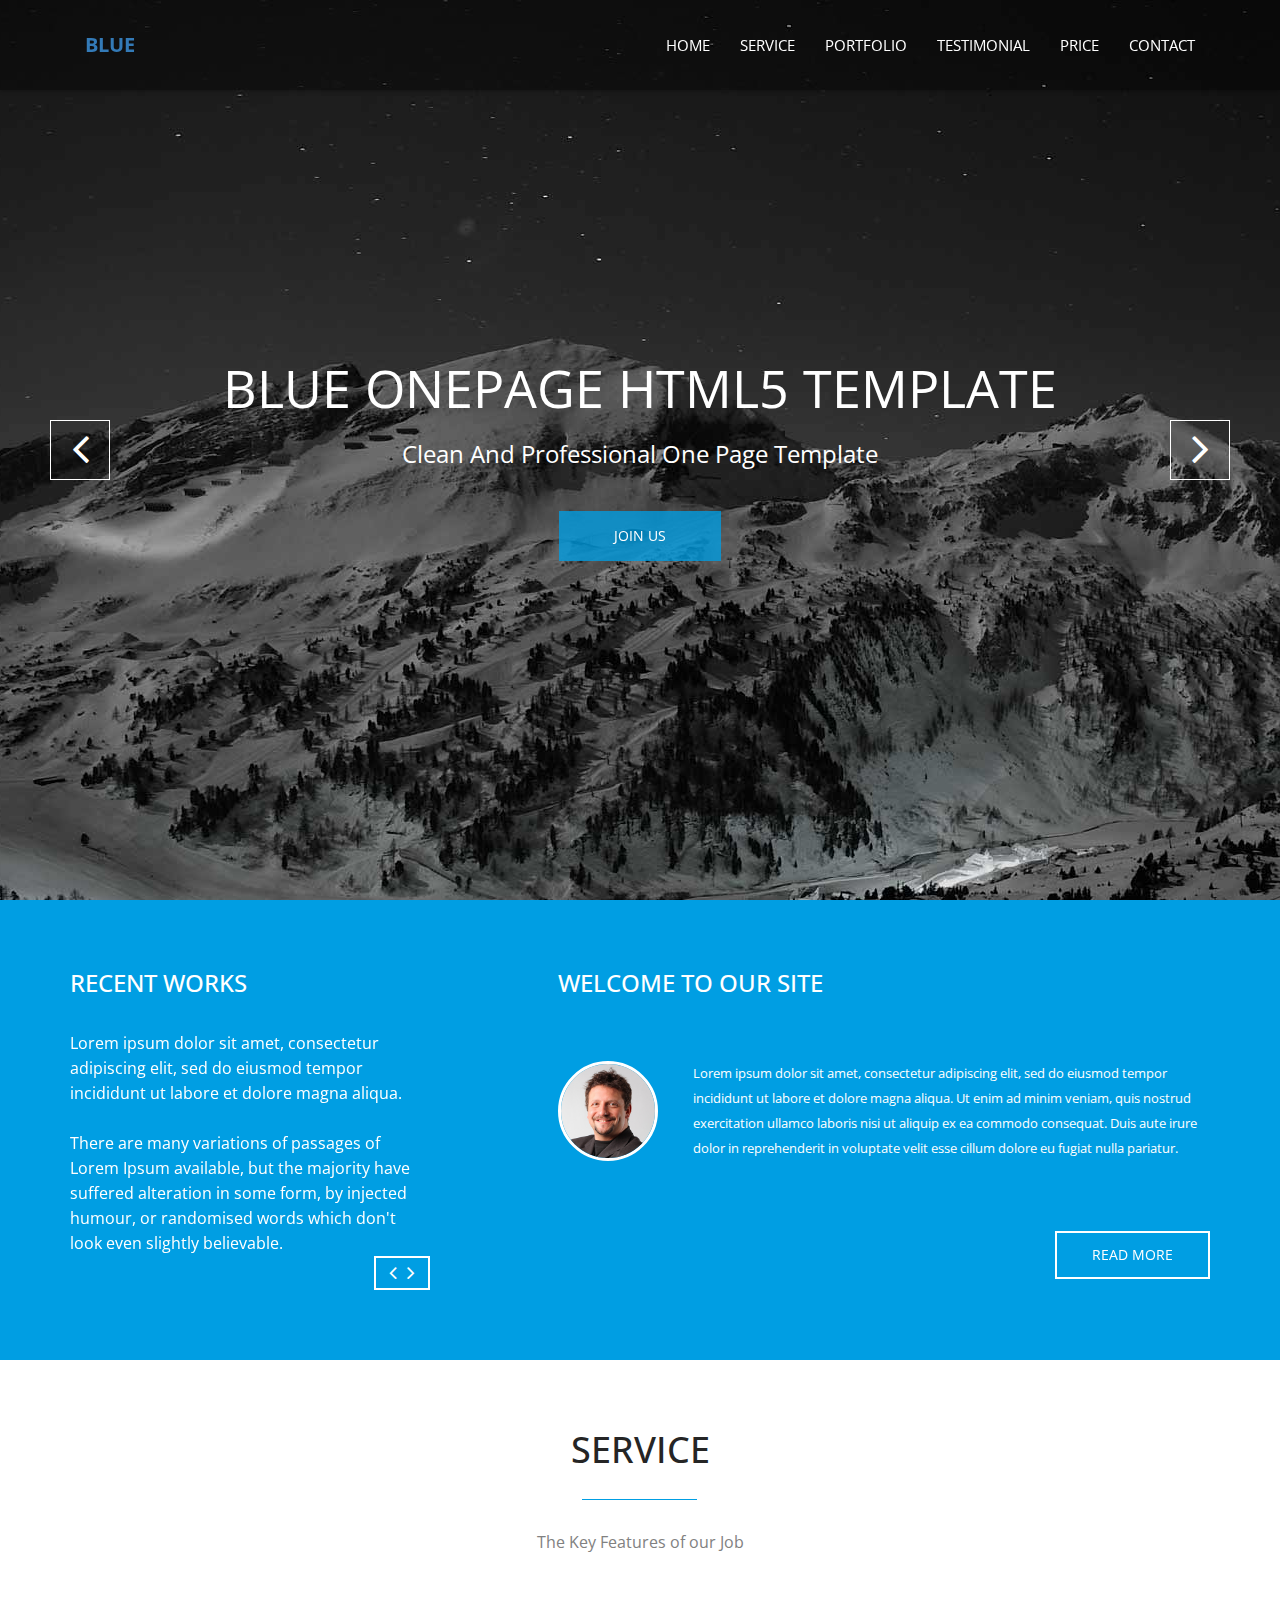
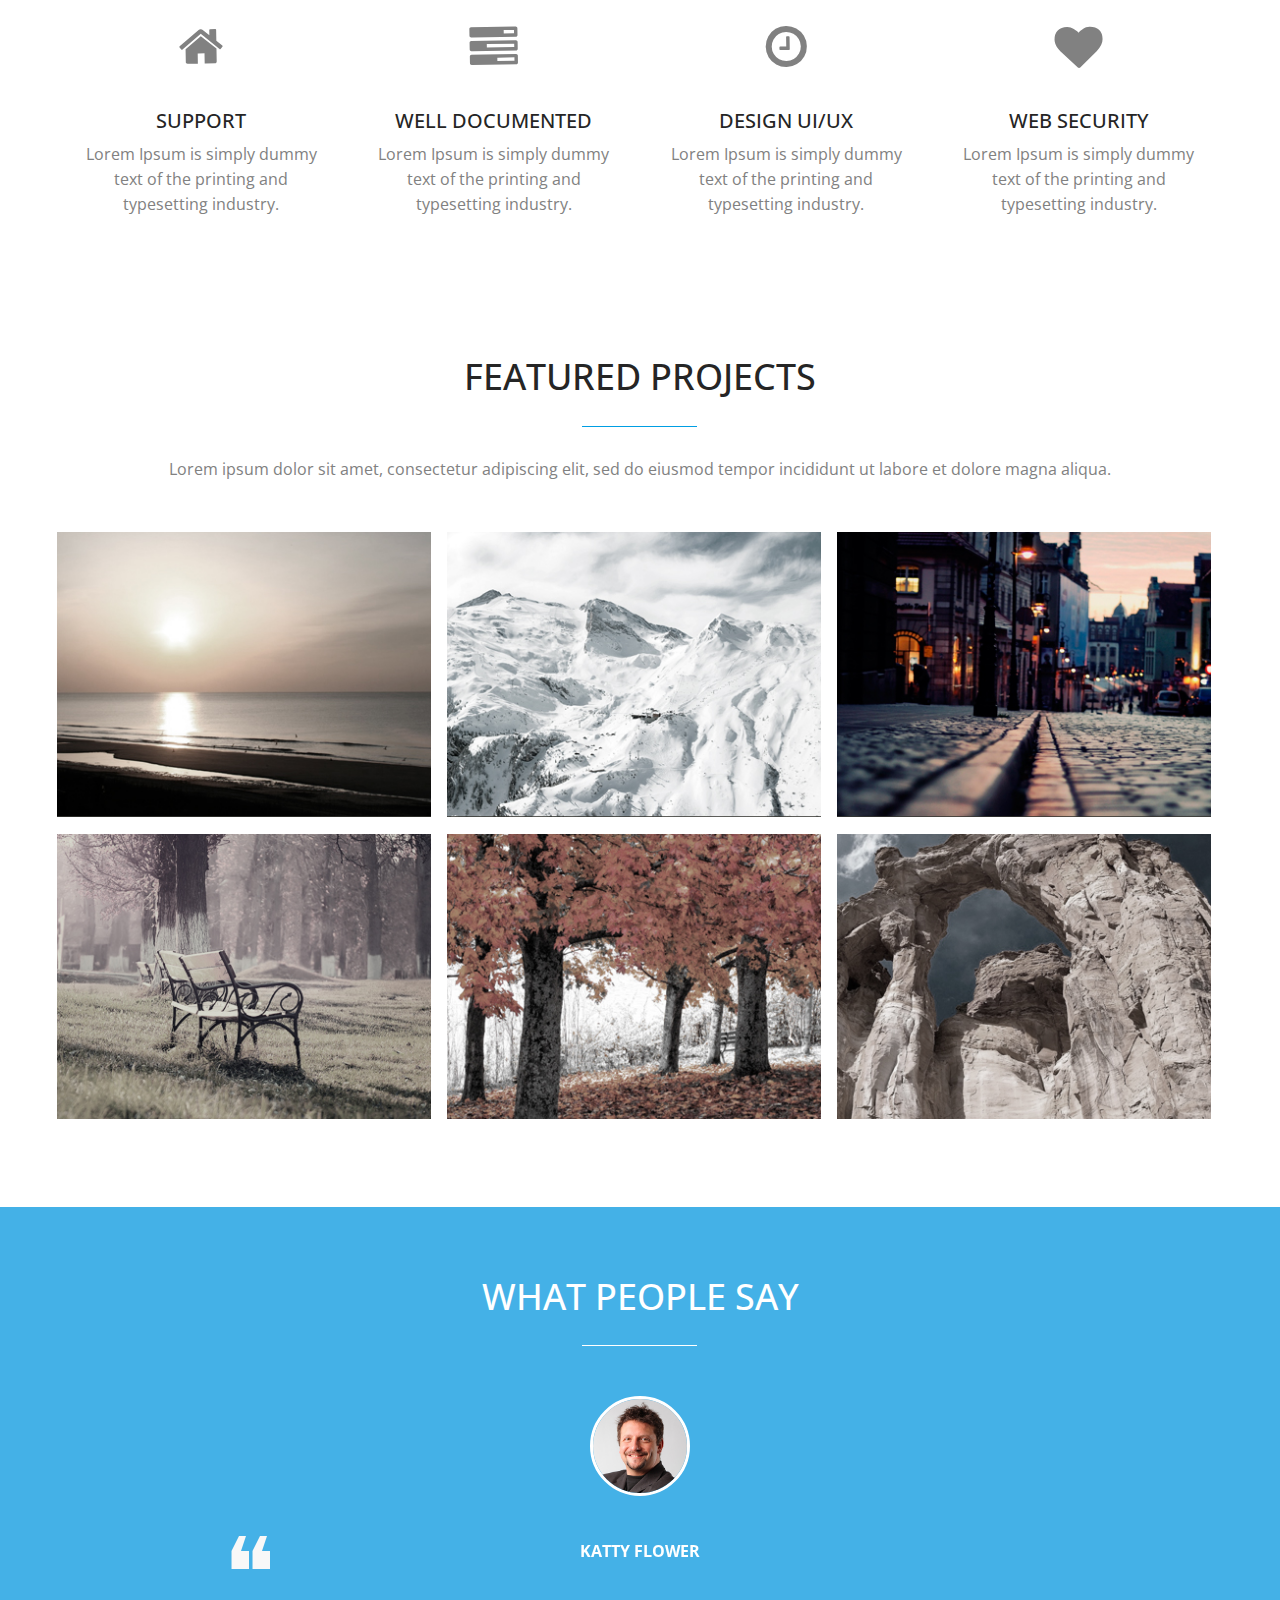
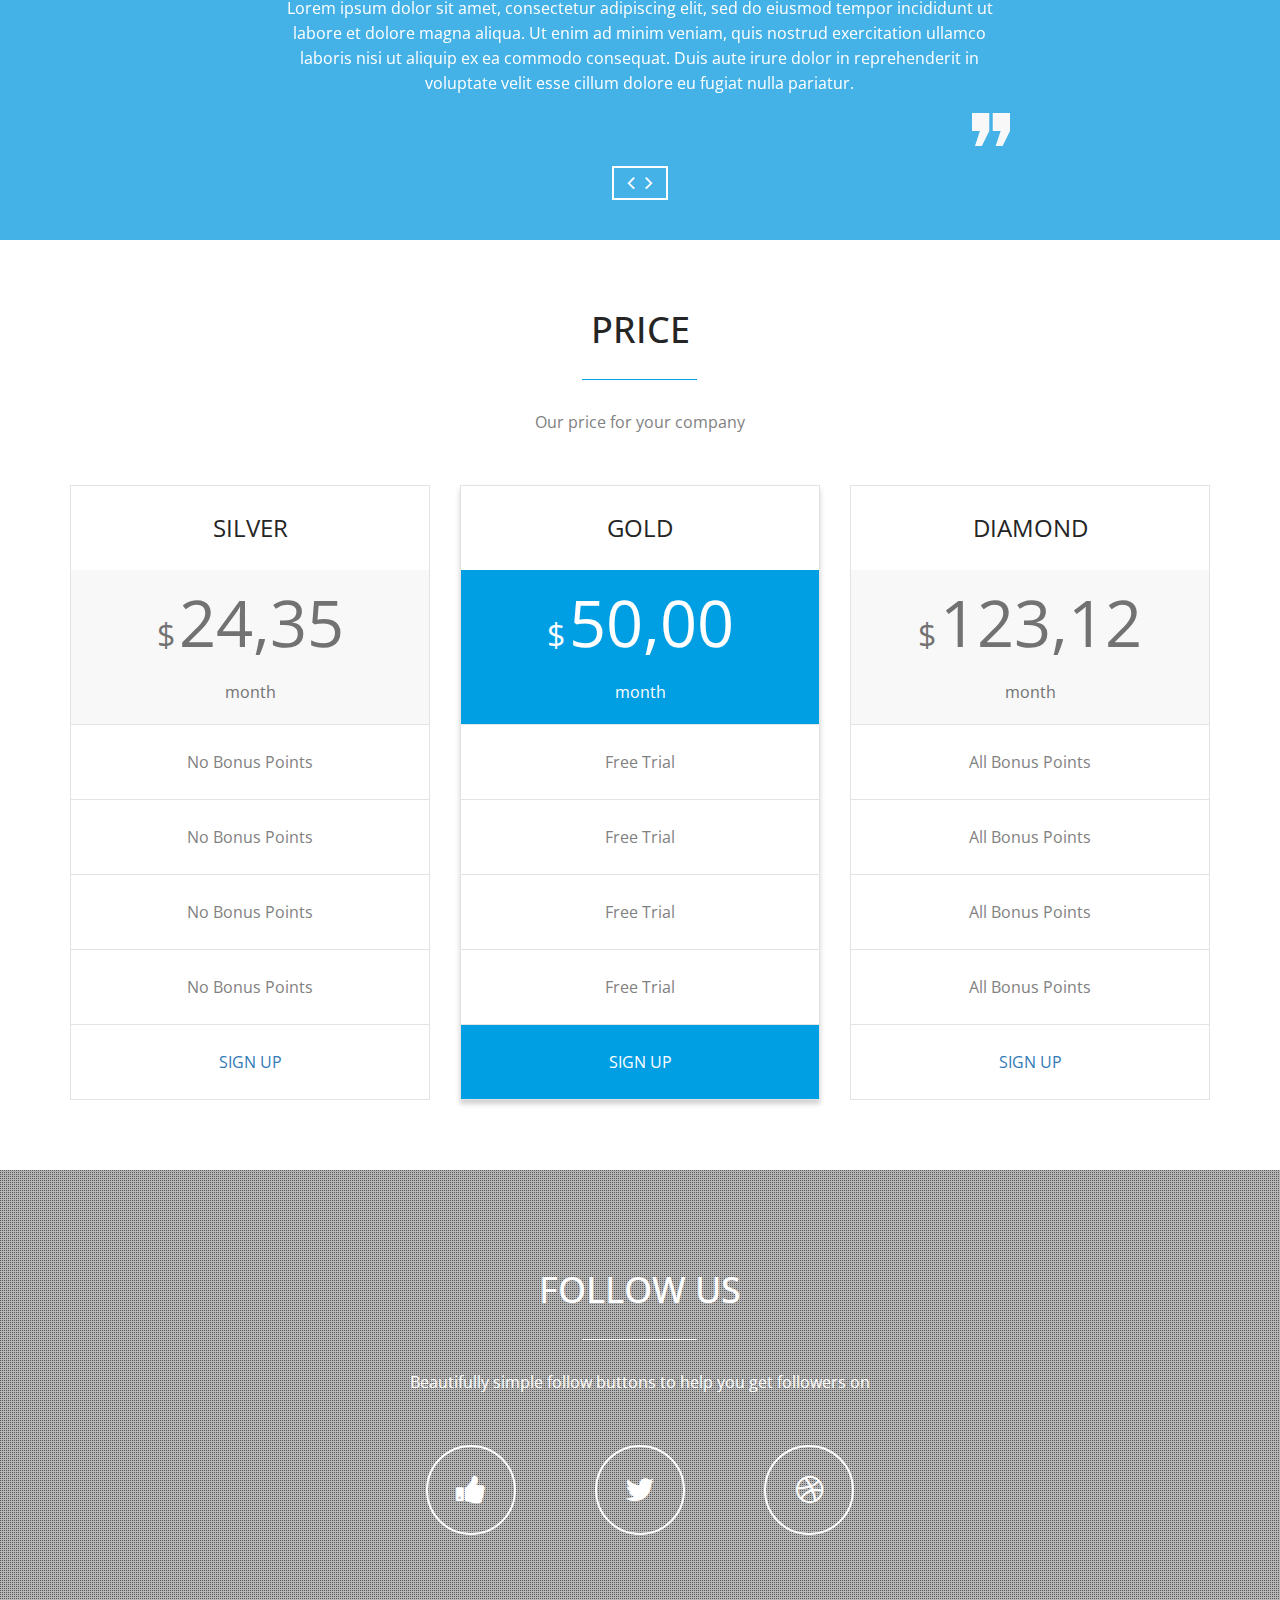
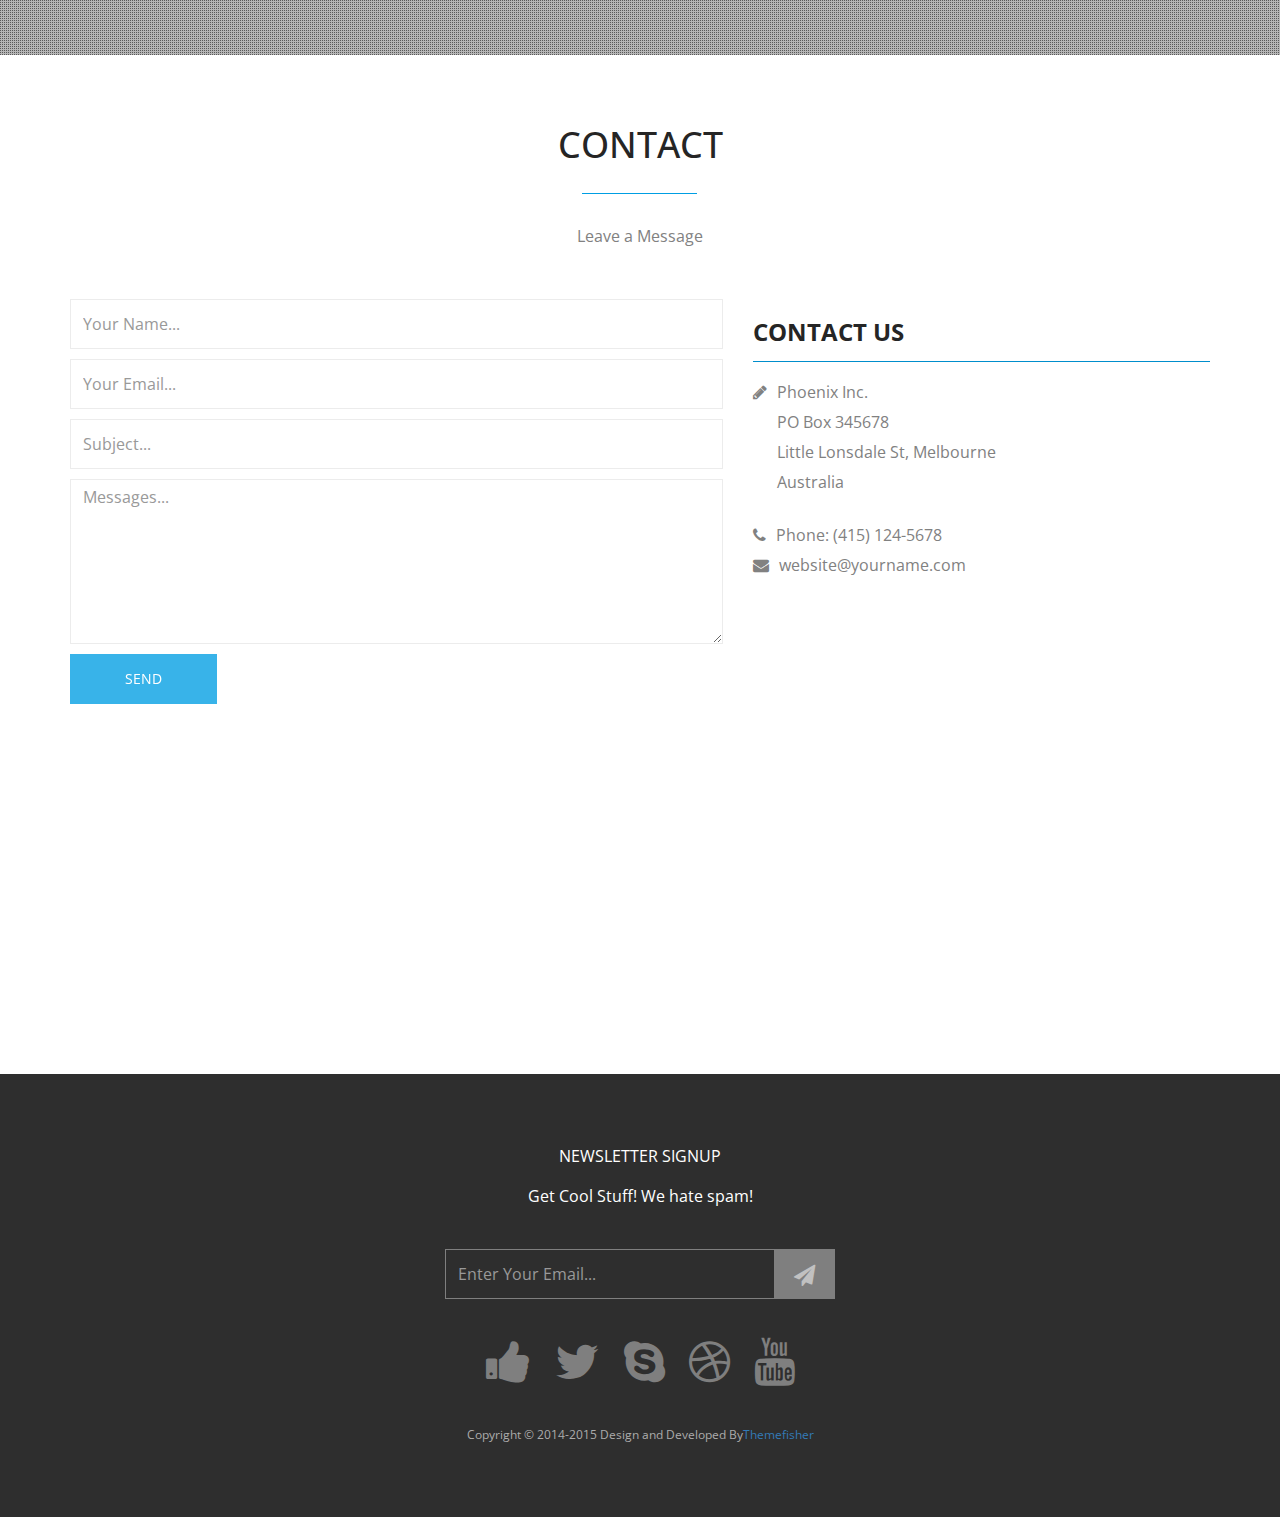
==== dl/index.html @ 160a6240 "add" ====
<!DOCTYPE html>
<!--[if lt IE 7]>      <html lang="en" class="no-js lt-ie9 lt-ie8 lt-ie7"> <![endif]-->
<!--[if IE 7]>         <html lang="en" class="no-js lt-ie9 lt-ie8"> <![endif]-->
<!--[if IE 8]>         <html lang="en" class="no-js lt-ie9"> <![endif]-->
<!--[if gt IE 8]><!--> <html lang="en" class="no-js"> <!--<![endif]-->
    <head>
    	<!-- meta character set -->
        <meta charset="utf-8">
		<!-- Always force latest IE rendering engine or request Chrome Frame -->
        <meta http-equiv="X-UA-Compatible" content="IE=edge,chrome=1">
        <title>Blue One Page HTML Template</title>		
		<!-- Meta Description -->
        <meta name="description" content="Blue One Page Creative HTML5 Template">
        <meta name="keywords" content="one page, single page, onepage, responsive, parallax, creative, business, html5, css3, css3 animation">
        <meta name="author" content="Muhammad Morshed">
		
		<!-- Mobile Specific Meta -->
        <meta name="viewport" content="width=device-width, initial-scale=1">
		
		<!-- CSS
		================================================== -->
		
		<link href='http://fonts.googleapis.com/css?family=Open+Sans:400,300,700' rel='stylesheet' type='text/css'>
		
		<!-- Fontawesome Icon font -->
        <link rel="stylesheet" href="css/font-awesome.min.css">
		<!-- bootstrap.min -->
        <link rel="stylesheet" href="css/jquery.fancybox.css">
		<!-- bootstrap.min -->
        <link rel="stylesheet" href="css/bootstrap.min.css">
		<!-- bootstrap.min -->
        <link rel="stylesheet" href="css/owl.carousel.css">
		<!-- bootstrap.min -->
        <link rel="stylesheet" href="css/slit-slider.css">
		<!-- bootstrap.min -->
        <link rel="stylesheet" href="css/animate.css">
		<!-- Main Stylesheet -->
        <link rel="stylesheet" href="css/main.css">

		<!-- Modernizer Script for old Browsers -->
        <script src="js/modernizr-2.6.2.min.js"></script>

    </head>
	
    <body id="body">

		<!-- preloader -->
		<div id="preloader">
            <div class="loder-box">
            	<div class="battery"></div>
            </div>
		</div>
		<!-- end preloader -->

        <!--
        Fixed Navigation
        ==================================== -->
        <header id="navigation" class="navbar-inverse navbar-fixed-top animated-header">
            <div class="container">
                <div class="navbar-header">
                    <!-- responsive nav button -->
					<button type="button" class="navbar-toggle" data-toggle="collapse" data-target=".navbar-collapse">
						<span class="sr-only">Toggle navigation</span>
						<span class="icon-bar"></span>
						<span class="icon-bar"></span>
						<span class="icon-bar"></span>
                    </button>
					<!-- /responsive nav button -->
					
					<!-- logo -->
					<h1 class="navbar-brand">
						<a href="#body">Blue</a>
					</h1>
					<!-- /logo -->
                </div>

				<!-- main nav -->
                <nav class="collapse navbar-collapse navbar-right" role="navigation">
                    <ul id="nav" class="nav navbar-nav">
                        <li><a href="#body">Home</a></li>
                        <li><a href="#service">Service</a></li>
                        <li><a href="#portfolio">portfolio</a></li>
                        <li><a href="#testimonials">Testimonial</a></li>
                        <li><a href="#price">price</a></li>
                        <li><a href="#contact">Contact</a></li>
                    </ul>
                </nav>
				<!-- /main nav -->
				
            </div>
        </header>
        <!--
        End Fixed Navigation
        ==================================== -->
		
		<main class="site-content" role="main">
		
        <!--
        Home Slider
        ==================================== -->
		
		<section id="home-slider">
            <div id="slider" class="sl-slider-wrapper">

				<div class="sl-slider">
				
					<div class="sl-slide" data-orientation="horizontal" data-slice1-rotation="-25" data-slice2-rotation="-25" data-slice1-scale="2" data-slice2-scale="2">

						<div class="bg-img bg-img-1"></div>

						<div class="slide-caption">
                            <div class="caption-content">
                                <h2 class="animated fadeInDown">BLUE Onepage HTML5 Template</h2>
                                <span class="animated fadeInDown">Clean and Professional one page Template</span>
                                <a href="#" class="btn btn-blue btn-effect">Join US</a>
                            </div>
                        </div>
						
					</div>
					
					<div class="sl-slide" data-orientation="vertical" data-slice1-rotation="10" data-slice2-rotation="-15" data-slice1-scale="1.5" data-slice2-scale="1.5">
					
						<div class="bg-img bg-img-2"></div>
						<div class="slide-caption">
                            <div class="caption-content">
                                <h2>BLUE Onepage HTML5 Template</h2>
                                <span>Clean and Professional one page Template</span>
                                <a href="#" class="btn btn-blue btn-effect">Join US</a>
                            </div>
                        </div>
						
					</div>
					
					<div class="sl-slide" data-orientation="horizontal" data-slice1-rotation="3" data-slice2-rotation="3" data-slice1-scale="2" data-slice2-scale="1">
						
						<div class="bg-img bg-img-3"></div>
						<div class="slide-caption">
                            <div class="caption-content">
                                <h2>BLUE Onepage HTML5 Template</h2>
                                <span>Clean and Professional one page Template</span>
                                <a href="#" class="btn btn-blue btn-effect">Join US</a>
                            </div>
                        </div>

					</div>

				</div><!-- /sl-slider -->

                <!-- 
                <nav id="nav-arrows" class="nav-arrows">
                    <span class="nav-arrow-prev">Previous</span>
                    <span class="nav-arrow-next">Next</span>
                </nav>
                -->
                
                <nav id="nav-arrows" class="nav-arrows hidden-xs hidden-sm visible-md visible-lg">
                    <a href="javascript:;" class="sl-prev">
                        <i class="fa fa-angle-left fa-3x"></i>
                    </a>
                    <a href="javascript:;" class="sl-next">
                        <i class="fa fa-angle-right fa-3x"></i>
                    </a>
                </nav>
                

				<nav id="nav-dots" class="nav-dots visible-xs visible-sm hidden-md hidden-lg">
					<span class="nav-dot-current"></span>
					<span></span>
					<span></span>
				</nav>

			</div><!-- /slider-wrapper -->
		</section>
		
        <!--
        End Home SliderEnd
        ==================================== -->
			
			<!-- about section -->
			<section id="about" >
				<div class="container">
					<div class="row">
						<div class="col-md-4 wow animated fadeInLeft">
							<div class="recent-works">
								<h3>Recent Works</h3>
								<div id="works">
									<div class="work-item">
										<p>Lorem ipsum dolor sit amet, consectetur adipiscing elit, sed do eiusmod tempor incididunt ut labore et dolore magna aliqua. <br> <br> There are many variations of passages of Lorem Ipsum available, but the majority have suffered alteration in some form, by injected humour, or randomised words which don't look even slightly believable.</p>
									</div>
									<div class="work-item">
										<p>Lorem ipsum dolor sit amet, consectetur adipiscing elit, sed do eiusmod tempor incididunt ut labore et dolore magna aliqua. <br><br> There are many variations of passages of Lorem Ipsum available, but the majority have suffered alteration in some form, by injected humour, or randomised words which don't look even slightly believable.</p>
									</div>
									<div class="work-item">
										<p>Lorem ipsum dolor sit amet, consectetur adipiscing elit, sed do eiusmod tempor incididunt ut labore et dolore magna aliqua. <br><br> There are many variations of passages of Lorem Ipsum available, but the majority have suffered alteration in some form, by injected humour, or randomised words which don't look even slightly believable.</p>
									</div>
								</div>
							</div>
						</div>
						<div class="col-md-7 col-md-offset-1 wow animated fadeInRight">
							<div class="welcome-block">
								<h3>Welcome To Our Site</h3>								
						     	 <div class="message-body">
									<img src="img/member-1.jpg" class="pull-left" alt="member">
						       		<p>Lorem ipsum dolor sit amet, consectetur adipiscing elit, sed do eiusmod tempor incididunt ut labore et dolore magna aliqua. Ut enim ad minim veniam, quis nostrud exercitation ullamco laboris nisi ut aliquip ex ea commodo consequat. Duis aute irure dolor in reprehenderit in voluptate velit esse cillum dolore eu fugiat nulla pariatur. </p>
						     	 </div>
						       	<a href="#" class="btn btn-border btn-effect pull-right">Read More</a>
						    </div>
						</div>
					</div>
				</div>
			</section>
			<!-- end about section -->
			
			
			<!-- Service section -->
			<section id="service">
				<div class="container">
					<div class="row">
					
						<div class="sec-title text-center">
							<h2 class="wow animated bounceInLeft">Service</h2>
							<p class="wow animated bounceInRight">The Key Features of our Job</p>
						</div>
						
						<div class="col-md-3 col-sm-6 col-xs-12 text-center wow animated zoomIn">
							<div class="service-item">
								<div class="service-icon">
									<i class="fa fa-home fa-3x"></i>
								</div>
								<h3>Support</h3>
								<p>Lorem Ipsum is simply dummy text of the printing and typesetting industry. </p>
							</div>
						</div>
					
						<div class="col-md-3 col-sm-6 col-xs-12 text-center wow animated zoomIn" data-wow-delay="0.3s">
							<div class="service-item">
								<div class="service-icon">
									<i class="fa fa-tasks fa-3x"></i>
								</div>
								<h3>Well Documented</h3>
								<p>Lorem Ipsum is simply dummy text of the printing and typesetting industry. </p>
							</div>
						</div>
					
						<div class="col-md-3 col-sm-6 col-xs-12 text-center wow animated zoomIn" data-wow-delay="0.6s">
							<div class="service-item">
								<div class="service-icon">
									<i class="fa fa-clock-o fa-3x"></i>
								</div>
								<h3>Design UI/UX</h3>
								<p>Lorem Ipsum is simply dummy text of the printing and typesetting industry. </p>
							</div>
						</div>
					
						<div class="col-md-3 col-sm-6 col-xs-12 text-center wow animated zoomIn" data-wow-delay="0.9s">
							<div class="service-item">
								<div class="service-icon">
									<i class="fa fa-heart fa-3x"></i>
								</div>
								
								<h3>Web Security</h3>
								<p>Lorem Ipsum is simply dummy text of the printing and typesetting industry. </p>							
							</div>
						</div>
						
					</div>
				</div>
			</section>
			<!-- end Service section -->
			
			<!-- portfolio section -->
			<section id="portfolio">
				<div class="container">
					<div class="row">
					
						<div class="sec-title text-center wow animated fadeInDown">
							<h2>FEATURED PROJECTS</h2>
							<p>Lorem ipsum dolor sit amet, consectetur adipiscing elit, sed do eiusmod tempor incididunt ut labore et dolore magna aliqua.</p>
						</div>
						

						<ul class="project-wrapper wow animated fadeInUp">
							<li class="portfolio-item">
								<img src="img/portfolio/item.jpg" class="img-responsive" alt="Lorem ipsum dolor sit amet, consectetur adipiscing elit, sed do eiusmod tempor incididunt ut labore et dolore magna aliqua. Ut enim ad minim veniam, quis nostrud exercitation ullamco laboris nisi ut aliquip ex ea commodo consequat">
								<figcaption class="mask">
									<h3>Wall street</h3>
									<p>Lorem Ipsum is simply dummy text of the printing and typesetting ndustry. </p>
								</figcaption>
								<ul class="external">
									<li><a class="fancybox" title="Araund The world" data-fancybox-group="works" href="img/portfolio/item.jpg"><i class="fa fa-search"></i></a></li>
									<li><a href=""><i class="fa fa-link"></i></a></li>
								</ul>
							</li>
							
							<li class="portfolio-item">
								<img src="img/portfolio/item2.jpg" class="img-responsive" alt="Lorem Ipsum is simply dummy text of the printing and typesetting ndustry. ">
								<figcaption class="mask">
									<h3>Wall street</h3>
									<p>Lorem Ipsum is simply dummy text of the printing and typesetting ndustry. </p>
								</figcaption>
								<ul class="external">
									<li><a class="fancybox" title="Wall street" href="img/slider/banner.jpg" data-fancybox-group="works" ><i class="fa fa-search"></i></a></li>
									<li><a href=""><i class="fa fa-link"></i></a></li>
								</ul>
							</li>
							
							<li class="portfolio-item">
								<img src="img/portfolio/item3.jpg" class="img-responsive" alt="Lorem Ipsum is simply dummy text of the printing and typesetting ndustry. ">
								<figcaption class="mask">
									<h3>Wall street</h3>
									<p>Lorem Ipsum is simply dummy text of the printing and typesetting ndustry. </p>
								</figcaption>
								<ul class="external">
									<li><a class="fancybox" title="Behind The world" data-fancybox-group="works" href="img/portfolio/item3.jpg"><i class="fa fa-search"></i></a></li>
									<li><a href=""><i class="fa fa-link"></i></a></li>
								</ul>
							</li>
							
							<li class="portfolio-item">
								<img src="img/portfolio/item4.jpg" class="img-responsive" alt="Lorem Ipsum is simply dummy text of the printing and typesetting ndustry.">
								<figcaption class="mask">
									<h3>Wall street</h3>
									<p>Lorem Ipsum is simply dummy text of the printing and typesetting ndustry. </p>
								</figcaption>
								<ul class="external">
									<li><a class="fancybox" title="Wall street 4" data-fancybox-group="works" href="img/portfolio/item4.jpg"><i class="fa fa-search"></i></a></li>
									<li><a href=""><i class="fa fa-link"></i></a></li>
								</ul>
							</li>
							
							<li class="portfolio-item">
								<img src="img/portfolio/item5.jpg" class="img-responsive" alt="Lorem Ipsum is simply dummy text of the printing and typesetting ndustry. ">
								<figcaption class="mask">
									<h3>Wall street</h3>
									<p>Lorem Ipsum is simply dummy text of the printing and typesetting ndustry. </p>
								</figcaption>
								<ul class="external">
									<li><a class="fancybox" title="Wall street 5" data-fancybox-group="works" href="img/portfolio/item5.jpg"><i class="fa fa-search"></i></a></li>
									<li><a href=""><i class="fa fa-link"></i></a></li>
								</ul>
							</li>
							
							<li class="portfolio-item">
								<img src="img/portfolio/item6.jpg" class="img-responsive" alt="Lorem Ipsum is simply dummy text of the printing and typesetting ndustry. ">
								<figcaption class="mask">
									<h3>Wall street</h3>
									<p>Lorem Ipsum is simply dummy text of the printing and typesetting ndustry. </p>
								</figcaption>
								<ul class="external">
									<li><a class="fancybox" title="Wall street 6" data-fancybox-group="works" href="img/portfolio/item6.jpg"><i class="fa fa-search"></i></a></li>
									<li><a href=""><i class="fa fa-link"></i></a></li>
								</ul>
							</li>
						</ul>
						
					</div>
				</div>
			</section>
			<!-- end portfolio section -->
			
			<!-- Testimonial section -->
			<section id="testimonials" class="parallax">
				<div class="overlay">
					<div class="container">
						<div class="row">
						
							<div class="sec-title text-center white wow animated fadeInDown">
								<h2>What people say</h2>
							</div>
							
							<div id="testimonial" class=" wow animated fadeInUp">
								<div class="testimonial-item text-center">
									<img src="img/member-1.jpg" alt="Our Clients">
									<div class="clearfix">
										<span>Katty Flower</span>
										<p>Lorem ipsum dolor sit amet, consectetur adipiscing elit, sed do eiusmod tempor incididunt ut labore et dolore magna aliqua. Ut enim ad minim veniam, quis nostrud exercitation ullamco laboris nisi ut aliquip ex ea commodo consequat. Duis aute irure dolor in reprehenderit in voluptate velit esse cillum dolore eu fugiat nulla pariatur.</p>
									</div>
								</div>
								<div class="testimonial-item text-center">
									<img src="img/member-1.jpg" alt="Our Clients">
									<div class="clearfix">
										<span>Katty Flower</span>
										<p>Lorem ipsum dolor sit amet, consectetur adipiscing elit, sed do eiusmod tempor incididunt ut labore et dolore magna aliqua. Ut enim ad minim veniam, quis nostrud exercitation ullamco laboris nisi ut aliquip ex ea commodo consequat. Duis aute irure dolor in reprehenderit in voluptate velit esse cillum dolore eu fugiat nulla pariatur.</p>
									</div>
								</div>
								<div class="testimonial-item text-center">
									<img src="img/member-1.jpg" alt="Our Clients">
									<div class="clearfix">
										<span>Katty Flower</span>
										<p>Lorem ipsum dolor sit amet, consectetur adipiscing elit, sed do eiusmod tempor incididunt ut labore et dolore magna aliqua. Ut enim ad minim veniam, quis nostrud exercitation ullamco laboris nisi ut aliquip ex ea commodo consequat. Duis aute irure dolor in reprehenderit in voluptate velit esse cillum dolore eu fugiat nulla pariatur.</p>
									</div>
								</div>
							</div>
						
						</div>
					</div>
				</div>
			</section>
			<!-- end Testimonial section -->
			
			<!-- Price section -->
			<section id="price">
				<div class="container">
					<div class="row">
					
						<div class="sec-title text-center wow animated fadeInDown">
							<h2>Price</h2>
							<p>Our price for your company</p>
						</div>
						
						<div class="col-md-4 wow animated fadeInUp">
							<div class="price-table text-center">
								<span>Silver</span>
								<div class="value">
									<span>$</span>
									<span>24,35</span><br>
									<span>month</span>
								</div>
								<ul>
									<li>No Bonus Points</li>
									<li>No Bonus Points</li>
									<li>No Bonus Points</li>
									<li>No Bonus Points</li>
									<li><a href="#">sign up</a></li>
								</ul>
							</div>
						</div>
						
						<div class="col-md-4 wow animated fadeInUp" data-wow-delay="0.4s">
							<div class="price-table featured text-center">
								<span>Gold</span>
								<div class="value">
									<span>$</span>
									<span>50,00</span><br>
									<span>month</span>
								</div>
								<ul>
									<li>Free Trial</li>
									<li>Free Trial</li>
									<li>Free Trial</li>
									<li>Free Trial</li>
									<li><a href="#">sign up</a></li>
								</ul>
							</div>
						</div>
						
						<div class="col-md-4 wow animated fadeInUp" data-wow-delay="0.8s">
							<div class="price-table text-center">
								<span>Diamond</span>
								<div class="value">
									<span>$</span>
									<span>123,12</span><br>
									<span>month</span>
								</div>
								<ul>
									<li>All Bonus Points</li>
									<li>All Bonus Points</li>
									<li>All Bonus Points</li>
									<li>All Bonus Points</li>
									<li><a href="#">sign up</a></li>
								</ul>
							</div>
						</div>
		
					</div>
				</div>
			</section>
			<!-- end Price section -->
			
			<!-- Social section -->
			<section id="social" class="parallax">
				<div class="overlay">
					<div class="container">
						<div class="row">
						
							<div class="sec-title text-center white wow animated fadeInDown">
								<h2>FOLLOW US</h2>
								<p>Beautifully simple follow buttons to help you get followers on</p>
							</div>
							
							<ul class="social-button">
								<li class="wow animated zoomIn"><a href="#"><i class="fa fa-thumbs-up fa-2x"></i></a></li>
								<li class="wow animated zoomIn" data-wow-delay="0.3s"><a href="#"><i class="fa fa-twitter fa-2x"></i></a></li>
								<li class="wow animated zoomIn" data-wow-delay="0.6s"><a href="#"><i class="fa fa-dribbble fa-2x"></i></a></li>							
							</ul>
							
						</div>
					</div>
				</div>
			</section>
			<!-- end Social section -->
			
			<!-- Contact section -->
			<section id="contact" >
				<div class="container">
					<div class="row">
						
						<div class="sec-title text-center wow animated fadeInDown">
							<h2>Contact</h2>
							<p>Leave a Message</p>
						</div>
						
						
						<div class="col-md-7 contact-form wow animated fadeInLeft">
							<form action="#" method="post">
								<div class="input-field">
									<input type="text" name="name" class="form-control" placeholder="Your Name...">
								</div>
								<div class="input-field">
									<input type="email" name="email" class="form-control" placeholder="Your Email...">
								</div>
								<div class="input-field">
									<input type="text" name="subject" class="form-control" placeholder="Subject...">
								</div>
								<div class="input-field">
									<textarea name="message" class="form-control" placeholder="Messages..."></textarea>
								</div>
						       	<button type="submit" id="submit" class="btn btn-blue btn-effect">Send</button>
							</form>
						</div>
						
						<div class="col-md-5 wow animated fadeInRight">
							<address class="contact-details">
								<h3>Contact Us</h3>						
								<p><i class="fa fa-pencil"></i>Phoenix Inc.<span>PO Box 345678</span> <span>Little Lonsdale St, Melbourne </span><span>Australia</span></p><br>
								<p><i class="fa fa-phone"></i>Phone: (415) 124-5678 </p>
								<p><i class="fa fa-envelope"></i>website@yourname.com</p>
							</address>
						</div>
			
					</div>
				</div>
			</section>
			<!-- end Contact section -->
			
			<section id="google-map">
				<div id="map-canvas" class="wow animated fadeInUp"></div>
			</section>
		
		</main>
		
		<footer id="footer">
			<div class="container">
				<div class="row text-center">
					<div class="footer-content">
						<div class="wow animated fadeInDown">
							<p>newsletter signup</p>
							<p>Get Cool Stuff! We hate spam!</p>
						</div>
						<form action="#" method="post" class="subscribe-form wow animated fadeInUp">
							<div class="input-field">
								<input type="email" class="subscribe form-control" placeholder="Enter Your Email...">
								<button type="submit" class="submit-icon">
									<i class="fa fa-paper-plane fa-lg"></i>
								</button>
							</div>
						</form>
						<div class="footer-social">
							<ul>
								<li class="wow animated zoomIn"><a href="#"><i class="fa fa-thumbs-up fa-3x"></i></a></li>
								<li class="wow animated zoomIn" data-wow-delay="0.3s"><a href="#"><i class="fa fa-twitter fa-3x"></i></a></li>
								<li class="wow animated zoomIn" data-wow-delay="0.6s"><a href="#"><i class="fa fa-skype fa-3x"></i></a></li>
								<li class="wow animated zoomIn" data-wow-delay="0.9s"><a href="#"><i class="fa fa-dribbble fa-3x"></i></a></li>
								<li class="wow animated zoomIn" data-wow-delay="1.2s"><a href="#"><i class="fa fa-youtube fa-3x"></i></a></li>
							</ul>
						</div>
						
						<p>Copyright &copy; 2014-2015 Design and Developed By<a href="http://www.themefisher.com">Themefisher</a> </p>
					</div>
				</div>
			</div>
		</footer>
		
		<!-- Essential jQuery Plugins
		================================================== -->
		<!-- Main jQuery -->
        <script src="js/jquery-1.11.1.min.js"></script>
		<!-- Twitter Bootstrap -->
        <script src="js/bootstrap.min.js"></script>
		<!-- Single Page Nav -->
        <script src="js/jquery.singlePageNav.min.js"></script>
		<!-- jquery.fancybox.pack -->
        <script src="js/jquery.fancybox.pack.js"></script>
		<!-- Google Map API -->
		<script src="http://maps.google.com/maps/api/js?sensor=false"></script>
		<!-- Owl Carousel -->
        <script src="js/owl.carousel.min.js"></script>
        <!-- jquery easing -->
        <script src="js/jquery.easing.min.js"></script>
        <!-- Fullscreen slider -->
        <script src="js/jquery.slitslider.js"></script>
        <script src="js/jquery.ba-cond.min.js"></script>
		<!-- onscroll animation -->
        <script src="js/wow.min.js"></script>
		<!-- Custom Functions -->
        <script src="js/main.js"></script>
    </body>
</html>
---- dl/css/slit-slider.css ----
.sl-slide, .sl-slides-wrapper, .sl-slide-inner {
	position: absolute;
	width: 100%;
	height: 100%;
	top: 0;
	left: 0;
}

.sl-slider-wrapper {
	width: 100%;
	height: 600px;
	overflow: hidden;
	position: relative;
}



.bg-img {
	background-position: center center;
	background-repeat: no-repeat;
	background-size: cover;
	height: 100%;
	width: 100%;
}

/* Custom navigation arrows */

.nav-arrows span {
	position: absolute;
	z-index: 2000;
	top: 50%;
	width: 40px;
	height: 40px;
	border: 8px solid #ddd;
	border: 8px solid rgba(150,150,150,0.4);
	text-indent: -90000px;
	margin-top: -40px;
	cursor: pointer;
	
	-webkit-transform: rotate(45deg);
	-moz-transform: rotate(45deg);
	-o-transform: rotate(45deg);
	-ms-transform: rotate(45deg);
	transform: rotate(45deg);
}

.nav-arrows span:hover {
	border-color: rgba(150,150,150,0.9);
}

.nav-arrows span.nav-arrow-prev {
	left: 5%;
	border-right: none;
	border-top: none;
}

.nav-arrows span.nav-arrow-next {
	right: 5%;
	border-left: none;
	border-bottom: none;
}

#nav-arrows > a {
  border: 1px solid #fff;
  color: #fff;
  display: block;
  height: 60px;
  line-height: 76px;
  position: absolute;
  text-align: center;
  top: 50%;
  width: 60px;
  z-index: 20;
  margin-top: -30px;

    -webkit-transition: all 0.5s ease 0s;
       -moz-transition: all 0.5s ease 0s;
        -ms-transition: all 0.5s ease 0s;
         -o-transition: all 0.5s ease 0s;
            transition: all 0.5s ease 0s;
}

#nav-arrows > a.sl-prev {
	left: 50px;
}

#nav-arrows > a.sl-next {
	right: 50px;
}

#nav-arrows > a.sl-next:hover {
	background-color: #009EE3;
	border-color: #009EE3;
	color: #fff;
}

/* Custom navigation dots */

.nav-dots {
	text-align: center;
	position: absolute;
	bottom: 2%;
	height: 30px;
	width: 100%;
	left: 0;
	z-index: 1000;
}

.nav-dots span {
	display: inline-block;
	position: relative;
	width: 16px;
	height: 16px;
	border-radius: 50%;
	margin: 3px;
	background: #ddd;
	background: rgba(150,150,150,0.4);
	cursor: pointer;
	box-shadow: 
		0 1px 1px rgba(255,255,255,0.4), 
		inset 0 1px 1px rgba(0,0,0,0.1);
}

.nav-dots span {
	background: rgba(150,150,150,0.1);
	margin: 6px;
	-webkit-transition: all 0.2s;
	-moz-transition: all 0.2s;
	-ms-transition: all 0.2s;
	-o-transition: all 0.2s;
	transition: all 0.2s;
	box-shadow: 
		0 1px 1px rgba(255,255,255,0.4), 
		inset 0 1px 1px rgba(0,0,0,0.1),
		0 0 0 2px rgba(255,255,255,0.5);
}

.nav-dots span.nav-dot-current,
.nav-dots span:hover {
	box-shadow: 
		0 1px 1px rgba(255,255,255,0.4), 
		inset 0 1px 1px rgba(0,0,0,0.1),
		0 0 0 5px rgba(255,255,255,0.5);
}

.nav-dots span.nav-dot-current:after {
	content: "";
	position: absolute;
	width: 10px;
	height: 10px;
	top: 3px;
	left: 3px;
	border-radius: 50%;
	background: rgba(255,255,255,0.8);
}

.bg-img-1 {
	background-image: url(../img/slider/banner.jpg);
}
.bg-img-2 {
	background-image: url(../img/slider/affinity.jpeg);
}
.bg-img-3 {
	background-image: url(../img/slider/cinelli.jpeg);
}


/* Animations for content elements */

.sl-trans-elems .caption-content h2 {
	-webkit-animation: moveUp 1s ease-in-out both;
	-moz-animation: moveUp 1s ease-in-out both;
	-o-animation: moveUp 1s ease-in-out both;
	-ms-animation: moveUp 1s ease-in-out both;
	animation: moveUp 1s ease-in-out both;
}
.sl-trans-elems .caption-content span,
.sl-trans-elems .caption-content a {
	-webkit-animation: fadeIn 0.5s linear 0.5s both;
	-moz-animation: fadeIn 0.5s linear 0.5s both;
	-o-animation: fadeIn 0.5s linear 0.5s both;
	-ms-animation: fadeIn 0.5s linear 0.5s both;
	animation: fadeIn 0.5s linear 0.5s both;
}

.sl-trans-back-elems .caption-content h2 {
	-webkit-animation: fadeOut 1s ease-in-out both;
	-moz-animation: fadeOut 1s ease-in-out both;
	-o-animation: fadeOut 1s ease-in-out both;
	-ms-animation: fadeOut 1s ease-in-out both;
	animation: fadeOut 1s ease-in-out both;
}
.sl-trans-back-elems .caption-content span,,
.sl-trans-back-elems .caption-content a {
	-webkit-animation: fadeOut 1s linear both;
	-moz-animation: fadeOut 1s linear both;
	-o-animation: fadeOut 1s linear both;
	-ms-animation: fadeOut 1s linear both;
	animation: fadeOut 1s linear both;
}

@-webkit-keyframes moveUp{
	0% {-webkit-transform: translateY(40px);}
	100% {-webkit-transform: translateY(0px);}
}
@-moz-keyframes moveUp{
	0% {-moz-transform: translateY(40px);}
	100% {-moz-transform: translateY(0px);}
}
@-o-keyframes moveUp{
	0% {-o-transform: translateY(40px);}
	100% {-o-transform: translateY(0px);}
}
@-ms-keyframes moveUp{
	0% {-ms-transform: translateY(40px);}
	100% {-ms-transform: translateY(0px);}
}
@keyframes moveUp{
	0% {transform: translateY(40px);}
	100% {transform: translateY(0px);}
}

@-webkit-keyframes fadeIn{
	0% {opacity: 0;}
	100% {opacity: 1;}
}
@-moz-keyframes fadeIn{
	0% {opacity: 0;}
	100% {opacity: 1;}
}
@-o-keyframes fadeIn{
	0% {opacity: 0;}
	100% {opacity: 1;}
}
@-ms-keyframes fadeIn{
	0% {opacity: 0;}
	100% {opacity: 1;}
}
@keyframes fadeIn{
	0% {opacity: 0;}
	100% {opacity: 1;}
}

@-webkit-keyframes fadeOut{
	0% {opacity: 1;}
	100% {opacity: 0;}
}
@-moz-keyframes fadeOut{
	0% {opacity: 1;}
	100% {opacity: 0;}
}
@-o-keyframes fadeOut{
	0% {opacity: 1;}
	100% {opacity: 0;}
}
@-ms-keyframes fadeOut{
	0% {opacity: 1;}
	100% {opacity: 0;}
}
@keyframes fadeOut{
	0% {opacity: 1;}
	100% {opacity: 0;}
}
---- dl/css/main.css ----
/**
*
* ---------------------------------------------------------------------------
*
* Template : Blue - A One-Page HTML Portfolio/Business Template
* Author : Muhammad Morshd
* Author URI : http://morsheds.com
*
* --------------------------------------------------------------------------- 
*
*/

/* =================================== */
/*	Basic Style 
/* =================================== */

body {
    background-color: #fff;
    font-family: 'Open Sans', sans-serif;
    line-height: 24px;
    font-size: 16px;
    color: #818181;
}

figure, p, address {
    margin: 0;
}

p {
    line-height: 25px;
}

iframe {
    border: 0;
}

a {
    -webkit-transition: all 0.3s ease-out 0s;
       -moz-transition: all 0.3s ease-out 0s;
        -ms-transition: all 0.3s ease-out 0s;
         -o-transition: all 0.3s ease-out 0s;
            transition: all 0.3s ease-out 0s;
}

a, a:hover, a:focus, .btn:focus {
    text-decoration: none;
    outline: none;
}

h1, h2, h3, h4, h5, h6,
.h1, .h2, .h3, .h4, .h5, .h6 {
    font-family: 'Open Sans', sans-serif;
    color: #252525;
}

main > section {
    padding: 70px 0;
}

.btn {
    border-radius: 0;
    border: 0;
    position: relative;
    text-transform: uppercase;
}

.btn-blue {
    background-color: rgba(0,158,227, 0.78);
    box-shadow: 0 -2px 0 rgba(0, 0, 0, 0.15) inset;
    padding: 15px 55px;
    color: #fff;
}

.btn-border {
    border: 2px solid #fff;
    color: #fff;
    padding: 12px 35px;
}

.bg-blue {
    background-color: #009EE3;
}

/* Sweep To Right */
.btn-effect {
	vertical-align: middle;
	box-shadow: 0 0 1px rgba(0, 0, 0, 0);
	position: relative;
	display: inline-block;

	-webkit-transform: translateZ(0);
	   -moz-transform: translateZ(0);
		-ms-transform: translateZ(0);
		 -o-transform: translateZ(0);
			transform: translateZ(0);
		  
	-webkit-backface-visibility: hidden;
	   -moz-backface-visibility: hidden;
			backface-visibility: hidden;
		  
	-webkit-transition-property: color;
	   -moz-transition-property: color;
		-ms-transition-property: color;
			transition-property: color;
		  
	-webkit-transition-duration: 0.3s;
	   -moz-transition-duration: 0.3s;
		-ms-transition-duration: 0.3s;
			transition-duration: 0.3s;
		  
	-moz-osx-font-smoothing: grayscale;
}

.btn-effect:before {
	content: "";
	position: absolute;
	z-index: -1;
	top: 0;
	left: 0;
	right: 0;
	bottom: 0;
	background: #fff;
	
	-webkit-transform: scaleX(0);
	   -moz-transform: scaleX(0);
		-ms-transform: scaleX(0);
			transform: scaleX(0);
			
	-webkit-transform-origin: 0 50%;
	   -moz-transform-origin: 0 50%;
		-ms-transform-origin: 0 50%;
			transform-origin: 0 50%;
			
	-webkit-transition-property: transform;
	   -moz-transition-property: transform;
		-ms-transition-property: transform;
			transition-property: transform;
			
	-webkit-transition-duration: 0.3s;
	   -moz-transition-duration: 0.3s;
		-ms-transition-duration: 0.3s;
			transition-duration: 0.3s;
			
	-webkit-transition-timing-function: ease-out;
	   -moz-transition-timing-function: ease-out;
		-ms-transition-timing-function: ease-out;
			transition-timing-function: ease-out;
}

.btn-effect:hover, .btn-effect:focus, .btn-effect:active {
	color: #009EE3;
}

.btn-effect:hover:before, .btn-effect:focus:before, .btn-effect:active:before {
	-webkit-transform: scaleX(1);
	   -moz-transform: scaleX(1);
	    -ms-transform: scaleX(1);
			transform: scaleX(1);
}

.sec-title {
    margin-bottom: 50px;
}

.sec-title.white {
    color: #fff;
}

.sec-title h2 {
    font-size: 36px;
    margin: 0 0 30px;
    padding-bottom: 30px;
    position: relative;
    text-transform: uppercase;
}

.sec-title.white h2 {
    color: #fff;
}

.sec-title h2:after {
    border-bottom: 1px solid #009ee3;
    content: "";
    display: block;
    left: 45%;
    bottom: 0;
    position: absolute;
    width: 115px;
}

.sec-title.white h2:after {
    border-bottom: 1px solid #fff;
}

.parallax {
    background-attachment: fixed;
    background-position: center top;
    background-repeat: no-repeat;
    background-size: cover;
}


/**
/*	Preloader
/* ==========================================*/

#preloader {
    background-color: #fff;
    position: fixed;
    width: 100%;
    height: 100%;
    z-index: 9999;
}

/*Battery*/
.loder-box {
  background-color: rgba(0, 0, 0, 0.02);
  border-radius: 1px;
  height: 100px;
  left: 50%;
  margin-left: -64px;
  margin-top: -50px;
  position: absolute;
  top: 50%;
  width: 128px;
}

.battery{
    width: 60px;
    height: 25px;
    top: 35%;
    border: 1px #2E2E2E solid;
    border-radius: 2px;
    position: relative;
    -webkit-animation: charge 5s linear infinite;
       -moz-animation: charge 5s linear infinite;
            animation: charge 5s linear infinite;
    margin: 0 auto;
}

.battery:after {
  background-color: #2E2E2E;
  border-radius: 0 1px 1px 0;
  content: "";
  height: 10px;
  position: absolute;
  right: -5px;
  top: 7px;
  width: 3px;
}

@-webkit-keyframes charge{
    0%{box-shadow: inset 0px 0px 0px #2E2E2E;}
    100%{box-shadow: inset 60px 0px 0px #2E2E2E;}
}

@-moz-keyframes charge{
    0%{box-shadow: inset 0px 0px 0px #2E2E2E;}
    100%{box-shadow: inset 60px 0px 0px #2E2E2E;}
}

@keyframes charge{
    0%{box-shadow: inset 0px 0px 0px #2E2E2E;}
    100%{box-shadow: inset 60px 0px 0px #2E2E2E;}
}





/**
/*	Header
/* ==========================================*/

#navigation {
    -webkit-transition: all 0.8s ease 0s;
       -moz-transition: all 0.8s ease 0s;
        -ms-transition: all 0.8s ease 0s;
         -o-transition: all 0.8s ease 0s;
            transition: all 0.8s ease 0s;

    background-color: rgba(0,0,0,.4);
    box-shadow: 0 1px 4px rgba(0, 0, 0, 0.3);
    padding: 5px 0;
}

#navigation.animated-header {
    padding: 20px 0;
}

h1.navbar-brand {
    font-size: 20px;
    font-weight: 700;
    margin: 0;
    text-transform: uppercase;
}

.navbar-inverse .navbar-nav > li > a {
    color: #fff;
    font-size: 15px;
    text-transform: uppercase;
}


/*=================================================================
	Home Slider
==================================================================*/


#home-slider {
    position: relative;
    padding: 0;
}

.sl-slider-wrapper {
    width: 100%;
    margin: 0 auto;
    position: relative;
    overflow: hidden;
}

.sl-slider {
    position: absolute;
    top: 0;
    left: 0;
}

/* Slide wrapper and slides */

.sl-slide,
.sl-slides-wrapper,
.sl-slide-inner {
    position: absolute;
    width: 100%;
    height: 100%;
    top: 0;
    left: 0;
} 

.sl-slide {
    z-index: 1;
}

.slide-caption {
    color: #fff;
    display: table;
    height: 100%;
    left: 0;
    min-height: 100%;
    position: absolute;
    text-align: center;
    top: 0;
    width: 100%;
    z-index: 11;
}

.slide-caption .caption-content {
    vertical-align: middle;
    display: table-cell;
}

.caption-content h2 {
    color: #fff;
    font-size: 52px;
    font-weight: 400;
    margin-bottom: 25px;
    text-transform: uppercase;
}

.caption-content > span {
    display: block;
    font-size: 24px;
    margin-bottom: 45px;
    text-transform: capitalize;
}

.caption-content p {
    font-size: 29px;
    margin-bottom: 65px;
}

/* The duplicate parts/slices */

.sl-content-slice {
    overflow: hidden;
    position: absolute;
    -webkit-box-sizing: content-box;
    -moz-box-sizing: content-box;
    box-sizing: content-box;
    background: #fff;
    -webkit-backface-visibility: hidden;
    -moz-backface-visibility: hidden;
    -o-backface-visibility: hidden;
    -ms-backface-visibility: hidden;
    backface-visibility: hidden;
    opacity : 1;
}

/* Horizontal slice */

.sl-slide-horizontal .sl-content-slice {
    width: 100%;
    height: 50%;
    left: -200px;
    -webkit-transform: translateY(0%) scale(1);
    -moz-transform: translateY(0%) scale(1);
    -o-transform: translateY(0%) scale(1);
    -ms-transform: translateY(0%) scale(1);
    transform: translateY(0%) scale(1);
}

.sl-slide-horizontal .sl-content-slice:first-child {
    top: -200px;
    padding: 200px 200px 0px 200px;
}

.sl-slide-horizontal .sl-content-slice:nth-child(2) {
    top: 50%;
    padding: 0px 200px 200px 200px;
}

/* Vertical slice */

.sl-slide-vertical .sl-content-slice {
    width: 50%;
    height: 100%;
    top: -200px;
    -webkit-transform: translateX(0%) scale(1);
    -moz-transform: translateX(0%) scale(1);
    -o-transform: translateX(0%) scale(1);
    -ms-transform: translateX(0%) scale(1);
    transform: translateX(0%) scale(1);
}

.sl-slide-vertical .sl-content-slice:first-child {
    left: -200px;
    padding: 200px 0px 200px 200px;
}

.sl-slide-vertical .sl-content-slice:nth-child(2) {
    left: 50%;
    padding: 200px 200px 200px 0px;
}

/* Content wrapper */
/* Width and height is set dynamically */
.sl-content-wrapper {
    position: absolute;
}

.sl-content {
    width: 100%;
    height: 100%;
}

/* Default styles for background colors

.btn-effect:after {
    width: 0%;
    height: 100%;
    top: 0;
    left: 0;
    background: #fff;
    content: "";
    position: absolute;
    z-index: -1;

    -webkit-transition: all 0.3s ease-out 0s;
       -moz-transition: all 0.3s ease-out 0s;
        -ms-transition: all 0.3s ease-out 0s;
         -o-transition: all 0.3s ease-out 0s;
            transition: all 0.3s ease-out 0s;
}

.btn-effect:hover,
.btn-effect:active {
    color: #0e83cd;
}

.btn-effect:hover:after,
.btn-effect:active:after {
    width: 100%;
} */


/* Project laughtbox setup */

.fancybox-item.fancybox-close {
    background: url("../img/icons/close.png") no-repeat scroll 0 0 transparent;
    height: 50px;
    right: 0;
    top: 0;
    width: 50px;
}

.fancybox-next span {
    background: url("../img/right.png") no-repeat scroll center center #009ee3;
    height: 50px;
    width: 50px;
    right: 0;
}

.fancybox-prev span {
    background: url("../img/left.png") no-repeat scroll center center #009ee3;
    height: 50px;
    width: 50px;
    left: 0;
}

/*=================================================================
	About
==================================================================*/

#about {
    background-color: #009EE3;
    color: #fff;
}

#about h3 {
    color: #fff;
    margin: 0 0 35px;
    text-transform: uppercase;
}

#about .welcome-block h3 {
    margin: 0 0 65px;
}

#about .welcome-block img {
    border: 3px solid #fff;
    border-radius: 50%;
    margin-right: 35px;
    max-width: 100px;
}

#about .message-body {
    font-size: 13px;
    line-height: 20px;
    margin-bottom: 70px;
}

.owl-buttons {
    border: 2px solid #fff;
    display: inline-block;
    float: right;
    padding: 1px 8px 5px;
}

.owl-buttons > div {
    display: inline-block;
    padding: 0 5px;
}

.welcome-message {
    padding: 0 50px;
}

.welcome-message img {
    display: block;
    height: auto;
    max-width: 100px;
    float: left;
}

.welcome-message p {
    font-size: 13px;
    margin-left: 135px;
}

/*=================================================================
	Services
==================================================================*/

.service-icon {
    border: 3px solid transparent;
    display: inline-block;
    height: 85px;
    width: 85px;
    line-height: 101px;

    -webkit-transform: rotate(47deg);
       -moz-transform: rotate(47deg);
        -ms-transform: rotate(47deg);
         -o-transform: rotate(47deg);
            transform: rotate(47deg);

    -webkit-transition: all 0.3s ease 0s;
       -moz-transition: all 0.3s ease 0s;
        -ms-transition: all 0.3s ease 0s;
         -o-transition: all 0.3s ease 0s;
            transition: all 0.3s ease 0s;
}

.service-item:hover .service-icon {
    border: 3px solid #009ee3;
    margin-bottom: 20px;
    color: #009ee3;
}

.service-icon i {
    -webkit-transform: rotate(-48deg);
       -moz-transform: rotate(-48deg);
        -ms-transform: rotate(-48deg);
         -o-transform: rotate(-48deg);
            transform: rotate(-48deg);
}

.service-item h3 {
    font-size: 20px;
    text-transform: uppercase;
}

/*=================================================================
	Portfolio
==================================================================*/

.project-wrapper {
    margin: 0;
    padding: 0;
    list-style: none;
    text-align: center;
}

.project-wrapper li {
    display: inline-block;
}

.portfolio-item {
    cursor: pointer;
    margin: 0 1% 1% 0;
    overflow: hidden;
    position: relative;
    width: 32%;
}

figcaption.mask {
    background-color: rgba(54, 55, 50, 0.79);
    bottom: -126px;
    color: #fff;
    padding: 25px;
    position: absolute;
    width: 100%;
    text-align: left;
    
    -webkit-transition: all 0.4s ease 0s;
       -moz-transition: all 0.4s ease 0s;
        -ms-transition: all 0.4s ease 0s;
         -o-transition: all 0.4s ease 0s;
            transition: all 0.4s ease 0s;
}

.portfolio-item:hover figcaption.mask {
    bottom: 0;
}

figcaption.mask h3 {
    margin: 0;
    color: #fff;
}

ul.external {
    list-style: outside none none;
    margin: 0;
    padding: 0;
    position: absolute;
    right: 0;
    top: -47px;
    
    -webkit-transition: all 0.4s ease 0s;
       -moz-transition: all 0.4s ease 0s;
        -ms-transition: all 0.4s ease 0s;
         -o-transition: all 0.4s ease 0s;
            transition: all 0.4s ease 0s;
}

ul.external li {
    display: inline-block;
}

ul.external li a {
    background-color: rgba(255, 255, 255, 0.9);
    color: #818181;
    display: block;
    padding: 10px 18px 13px;
    
    -webkit-transition: all 0.5s ease 0s;
       -moz-transition: all 0.5s ease 0s;
        -ms-transition: all 0.5s ease 0s;
         -o-transition: all 0.5s ease 0s;
            transition: all 0.5s ease 0s;
}

ul.external li a:hover {
    background-color: #009EE3;
    color: #fff;
}

.portfolio-item:hover ul.external {
    top: 0;
}

.fancybox-skin {
    border-radius: 0;
}

.fancybox-title.fancybox-title-inside-wrap {
    padding: 15px;
}

.fancybox-title h3 {
    margin: 0 0 15px;
}

.fancybox-title p {
    color: #818181;
    font-size: 16px;
    line-height: 22px;
}

.fancybox-title-inside-wrap {
    padding-top: 0;
}

/*=================================================================
	Testimonials
==================================================================*/


#testimonials {
    background-image: url(../img/parallax/testimonial.jpg);
    padding: 0;
    color: #fff;
}

#testimonials .sec-title h2:after {
    border-bottom: 1px solid #fff;
}

#testimonials .overlay {
    background-color: rgba(15,155,224, 0.78);
    padding: 70px 0 40px;
}

.testimonial-item {
    margin: 0 auto;
    padding-bottom: 50px;
    width: 64%;
}

.testimonial-item img {
    border: 3px solid #fff;
    border-radius: 50%;
    display: inline-block;
    height: auto;
    max-width: 100px;
}

.testimonial-item > div {
    line-height: 30px;
    position: relative;
}

.testimonial-item > div:before {
    background-image: url("../img/icons/quotes.png");
    background-repeat: no-repeat;
    bottom: 127px;
    height: 33px;
    left: -35px;
    position: absolute;
    width: 45px;
}

.testimonial-item > div:after {
    background-image: url("../img/icons/quotes.png");
    background-position: -58px 0;
    background-repeat: no-repeat;
    bottom: -50px;
    height: 33px;
    position: absolute;
    right: 0;
    width: 45px;
}

.testimonial-item > div > span {
    display: inline-block;
    font-weight: 700;
    margin: 40px 0 30px;
    text-transform: uppercase;
}

#testimonials .owl-controls.clickable {
    margin-top: 20px;
    text-align: center;
}

#testimonials .owl-buttons {
    border: 2px solid #fff;
    float: inherit;
}

#testimonials .owl-prev:hover,
#testimonials .owl-next:hover {
    color: #fff;
}

.price-table {
    border: 1px solid #e3e3e3;
}

.price-table.featured {
    -webkit-box-shadow: 0 4px 5px rgba(0,0,0,0.19);
       -moz-box-shadow: 0 4px 5px rgba(0,0,0,0.19);
            box-shadow: 0 4px 5px rgba(0,0,0,0.19);
}

.price-table > span {
    color: #252525;
    display: block;
    font-size: 24px;
    padding: 30px 0;
    text-transform: uppercase;
}

.price-table .value {
    background-color: #f8f8f8;
    color: #727272;
    padding: 20px 0;

    -webkit-transition: all 0.7s ease 0s;
       -moz-transition: all 0.7s ease 0s;
        -ms-transition: all 0.7s ease 0s;
         -o-transition: all 0.7s ease 0s;
            transition: all 0.7s ease 0s;
}

.price-table.featured .value {
    background-color: #009EE3;
    color: #fff;
}

.price-table .value span {
    display: inline-block;
}

.price-table .value span:first-child {
    font-size: 32px;
    line-height: 32px;
}

.price-table .value span:nth-child(2) {
    font-size: 65px;
    line-height: 65px;
    margin-bottom: 25px;
}

.price-table .value span:last-child {
    font-size: 16px;
}

.price-table ul {
    margin: 0;
    padding: 0;
    list-style: none;
    text-align: center;
}

.price-table ul li {
    border-top: 1px solid #e3e3e3;
    display: block;
    padding: 25px 0;

    -webkit-transition: all 0.7s ease 0s;
       -moz-transition: all 0.7s ease 0s;
        -ms-transition: all 0.7s ease 0s;
         -o-transition: all 0.7s ease 0s;
            transition: all 0.7s ease 0s;
}

.price-table ul li a {
    display: block;
    text-transform: uppercase;
}

.price-table.featured ul li:last-child,
.price-table ul li:last-child:hover {
    background-color: #009EE3;
}

.price-table.featured ul li:last-child a,
.price-table ul li:last-child:hover a {
    color: #fff;
}


/*=================================================================
	Price
==================================================================*/

#social {
    background-image: url(../img/slider/banner.jpg);
    padding: 0;
}

#social .overlay {
    background: url("../img/slide_bg.png") repeat scroll 0 0 transparent;
    padding: 100px 0 120px;
}

.social-button {
    margin: 0;
    padding: 0;
    list-style: none;
    text-align: center;
}

.social-button li {
    display: inline-block;
}

.social-button li:nth-child(2) {
    margin: 0 75px;
}

.social-button li a {
    border: 2px solid #fff;
    border-radius: 50%;
    color: #fff;
    display: block;
    height: 90px;
    line-height: 96px;
    width: 90px;
    
    -webkit-transition: all 0.2s ease 0s;
       -moz-transition: all 0.2s ease 0s;
        -ms-transition: all 0.2s ease 0s;
         -o-transition: all 0.2s ease 0s;
            transition: all 0.2s ease 0s;
}

.social-button li a:hover {
    color: #008ECC;
    border: 2px solid #008ECC;
}


/*=================================================================
	Contact
==================================================================*/

.input-field {
    margin-bottom: 10px;
}

.form-control {
    border: 1px solid #ececec;
    border-radius: 0;
    box-shadow: none;
    color: #818181;
    font-size: 16px;
    height: 50px;
}

textarea.form-control {
    width: 100%;
    height: 165px;
}

#submit:hover {
  color: #fff;
}

#submit:before {
  background-color: #0A85BB;
}

#submit.btn-effect:after {
  background: #2E2E2E;
}

.contact-details h3 {
    border-bottom: 1px solid #008ecc;
    font-weight: 700;
    margin-bottom: 15px;
    padding-bottom: 15px;
    text-transform: uppercase;
}

.contact-details p {
    line-height: 30px;
}

.contact-details p i {
    margin-right: 10px;
}

.contact-details span {
    display: block;
    margin-left: 24px;
}


/*============================================================
	Google Maps
==============================================================*/

#google-map {
    padding: 0;
}

#map-canvas {
    width: 100%;
    height: 300px;
}


/*============================================================
	Footer
==============================================================*/

#footer {
    background-color: #2E2E2E;
    padding: 70px 0;
    color: #fff;
}

.footer-content {
    width: 390px;
    margin: 0 auto;
}

.footer-content > div {
    margin-bottom: 40px;
}

.footer-content > div > p:first-child {
    margin-bottom: 15px;
    text-transform: uppercase;
}

.subscribe-form {
    position: relative;
}

.subscribe.form-control {
    background-color: transparent;
    border: 1px solid #7f7f7f;
}

.subscribe.form-control:focus {
    -webkit-box-shadow: none;
       -moz-box-shadow: none;
            box-shadow: none;
}

.submit-icon {
    background-color: #7f7f7f;
    border: 0 none;
    border-radius: 0;
    color: #c1c1c1;
    padding: 13px 20px;
    position: absolute;
    overflow: hidden;
    right: 0;
    top: 0;
}

.submit-icon .fa-paper-plane {
    position: relative;
    top: 0;
    
    -webkit-transform: translateX(0);
       -moz-transform: translateX(0);
        -ms-transform: translateX(0);
         -o-transform: translateX(0);
            transform: translateX(0);

    -webkit-transition: all 0.3s ease 0.2s;
       -moz-transition: all 0.3s ease 0.2s;
        -ms-transition: all 0.3s ease 0.2s;
         -o-transition: all 0.3s ease 0.2s;
            transition: all 0.3s ease 0.2s;
}

.submit-icon:hover .fa-paper-plane {
    position: relative;
    top: -37px;
    
    -webkit-transform: translateX(30px);
       -moz-transform: translateX(30px);
        -ms-transform: translateX(30px);
         -o-transform: translateX(30px);
            transform: translateX(30px);
}

.footer-content .footer-social {
    margin: 40px 0 35px;
}

.footer-social ul {
    list-style: outside none none;
    margin: 0;
    padding: 0;
    text-align: center;
}

.footer-social ul li {
    display: inline-block;
    margin: 0 10px;
}

.footer-social ul li a {
    color: #7f7f7f;
    display: block;
    
    -webkit-transition: all 0.2s ease 0s;
       -moz-transition: all 0.2s ease 0s;
        -ms-transition: all 0.2s ease 0s;
         -o-transition: all 0.2s ease 0s;
            transition: all 0.2s ease 0s;
}

.footer-social ul li a:hover {
    color: #009EE3;
}

.footer-content > p {
    color: #ababab;
    font-size: 12px;
}



/*============================================================ 
	Responsive Styles
 ============================================================*/

/*============================================================
	For Small Desktop
==============================================================*/

@media (min-width: 980px) and (max-width: 1150px) {

/*about*/
    #about .welcome-block img {
        margin-bottom: 30px;
    }

/* portfolio */
    figcaption.mask {
        bottom: -151px;
    }

    .testimonial-item > div:after {
        bottom: -40px;
    }
}


/*============================================================
	Tablet (Portrait) Design for a width of 768px
==============================================================*/

@media (min-width: 768px) and (max-width: 979px) {

/* home slider  */
    .caption-content h2 {
        font-size: 40px;
    }

    .caption-content p {
        font-size: 25px;
    }

    .caption-content strong {
        font-size: 45px;
    }

/* about */
    .recent-works {
        margin-bottom: 50px;
    }

    .service-item {
        margin-bottom: 50px;
    }

/* portfolio */
    .portfolio-item {
        width: 48%;
    }

/* testimonial */
    .testimonial-item {
        width: 100%;
    }

    .testimonial-item {
        width: 80%;
    }

    .testimonial-item > div:after {
        bottom: -35px;
    }

/* price */
    .price-table {
        margin-bottom: 50px;
    }

/* contact form */
    .contact-form {
        margin-bottom: 50px;
    }
}


/*============================================================
	Mobile (Portrait) Design for a width of 320px
==============================================================*/

@media only screen and (max-width: 767px) {

    body {
        font-size: 14px;
    }

    .parallax {
        background-position: centet tip !important;
    }

    .sec-title h2 {
        font-size: 25px;
    }

    .sec-title h2:after {
        left: 30%;
    }

/*navigation*/
    .navbar-inverse .navbar-toggle {
        border-color: #fff;
    }

    .navbar-inverse .navbar-toggle:hover,
    .navbar-inverse .navbar-toggle:focus {
        background-color: transparent;
    }

/* slider */
    .caption-content h2 {
        font-size: 18px;
    }

    .caption-content > span {
        font-size: 16px;
        margin-bottom: 20px;
    }

    .caption-content p {
        font-size: 16px;
        margin-bottom: 30px;
    }

    .caption-content strong {
        font-size: 22px;
    }

/* about */
    .recent-works {
        margin-bottom: 85px;
    }

    #about h3 {
        font-size: 18px;
        margin: 0 0 35px !important;
    }

    #about .owl-buttons {
        margin-top: 20px;
    }

    #about .message-body {
        margin-bottom: 45px;
    }

    #about .welcome-block img {
        margin: 0 25px 15px 0;
    }

/* service */
    .service-item {
        width: 100%;
    }

/*portfolio*/
    .portfolio-item {
        margin: 0 auto 10px;
        font-size: 14px;
        width: 280px;
    }

    figcaption.mask {
        bottom: -107px;
        color: #fff;
        padding: 15px;
    }

/* lightbox */
    .fancybox-title h3 {
        font-size: 20px;
    }

    .fancybox-title p {
        font-size: 14px;
    }

/* testimonial */
    .testimonial-item {
        width: 95%;
    }

    .testimonial-item > div:before,
    .testimonial-item > div:after {
        background-image: none;
    }

    .testimonial-item > div > span {
        margin: 30px 0 20px;
    }

/* price */
    .price-table {
        margin-bottom: 50px;
    }

/* follow us */
    .social-button li:nth-child(2) {
        margin: 0 25px;
    }

    .social-button li a {
        height: 65px;
        line-height: 71px;
        width: 65px;
    }

/* contact form */
    .contact-form {
        margin-bottom: 50px;
    }

/* footer */
    .footer-content {
        width: 100%;
    }

    .footer-social ul li {
        margin: 0 7px;
    }
}


/*============================================================
	Mobile (Landscape) Design for a width of 480px
==============================================================*/

@media only screen and (min-width: 480px) and (max-width: 767px) {

    .sec-title h2:after {
        left: 38%;
    }

/* home slider */
    .caption-content h2 {
        font-size: 35px;
    }

    .caption-content p {
        font-size: 25px;
    }

    .caption-content strong {
        font-size: 35px;
    }

/*about*/

    #about .welcome-block h3 {
        margin: 0 0 35px;
    }

/* service */

    .service-item {
        margin: 0 auto 50px;
        width: 55%;
    }

/* portfolio */
    .portfolio-item {
        width: 48%;
    }

    figcaption.mask {
        bottom: -132px;
    }

/* testimonial */
    .testimonial-item {
        width: 80%;
    }

    .testimonial-item > div:before {
        bottom: 160px;
    }

/* social */
    .social-button li:nth-child(2) {
        margin: 0 50px;
    }

    .social-button li a {
        height: 90px;
        line-height: 96px;
        width: 90px;
    }

/* price */
    .price-table {
        margin-bottom: 50px;
    }

/* contact form */
    .contact-form {
        margin-bottom: 50px;
    }

/* footer */
    .footer-content {
        width: 380px;
    }
}
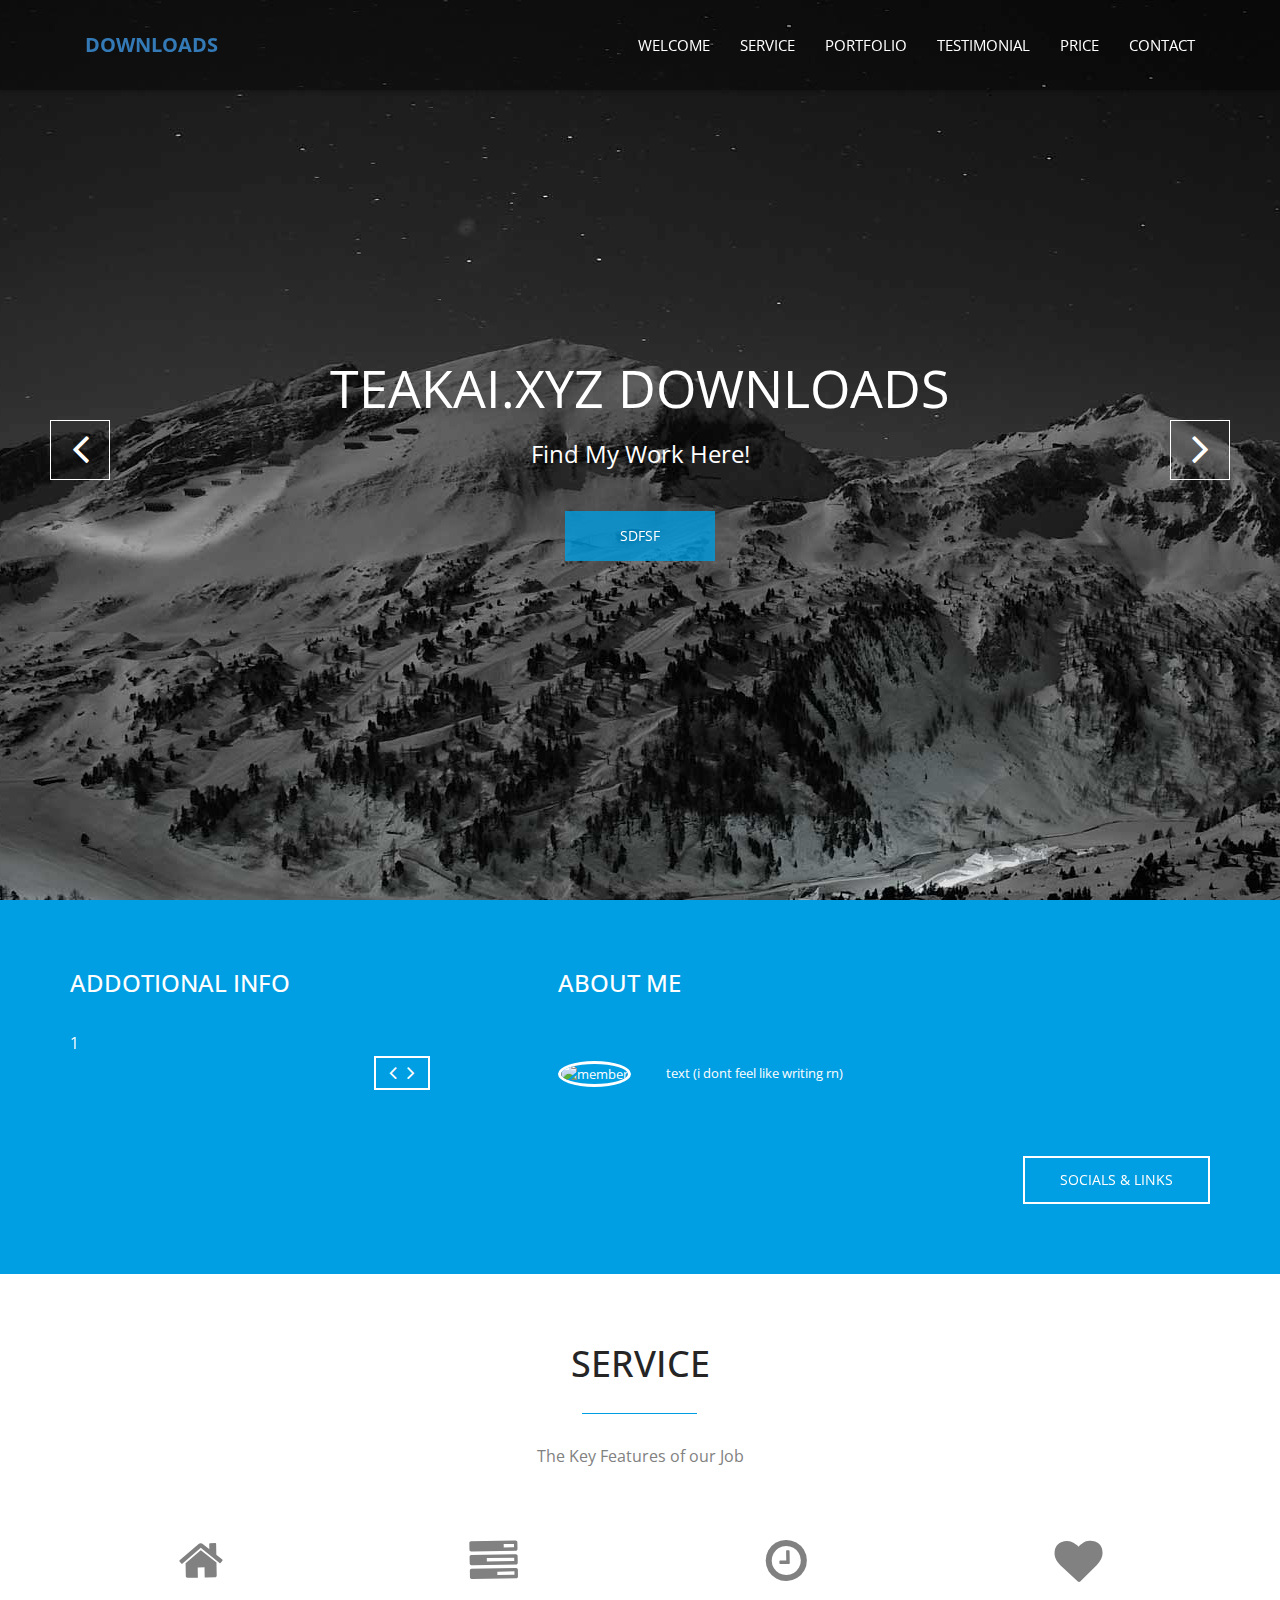
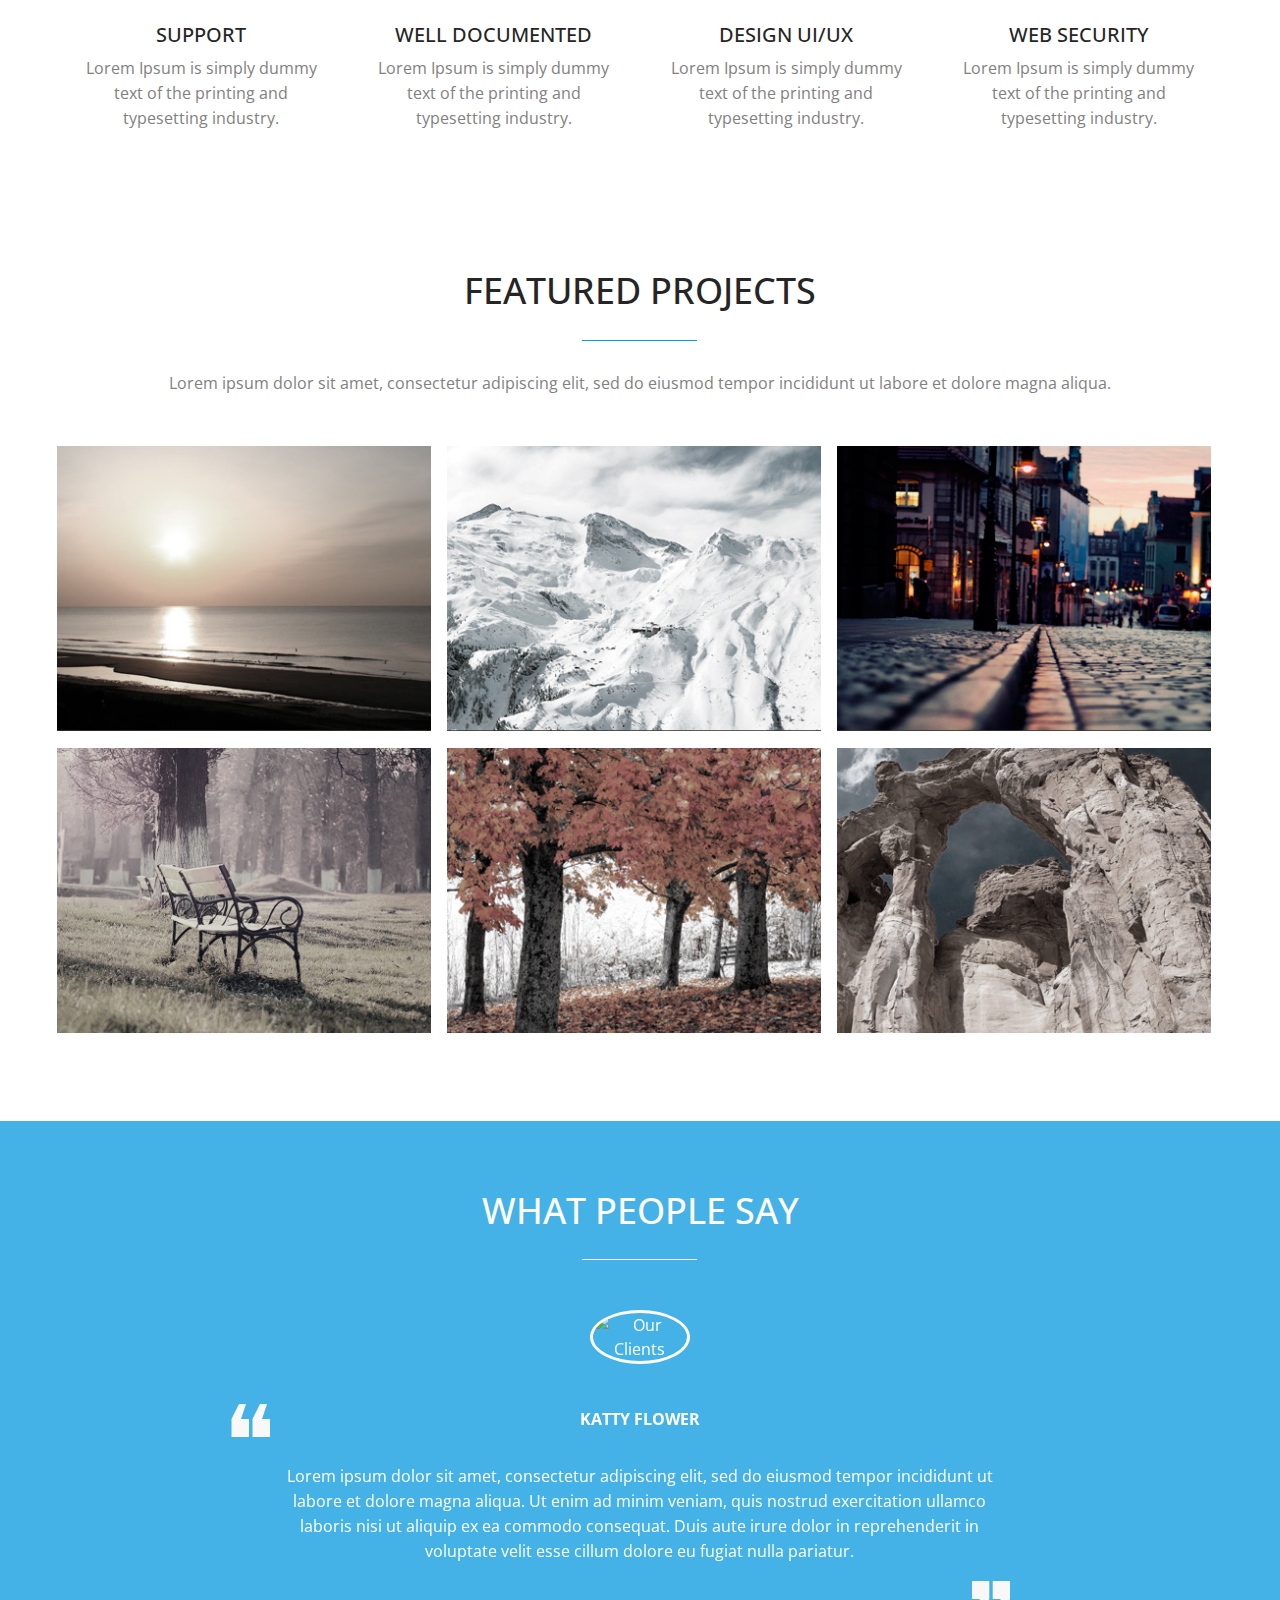
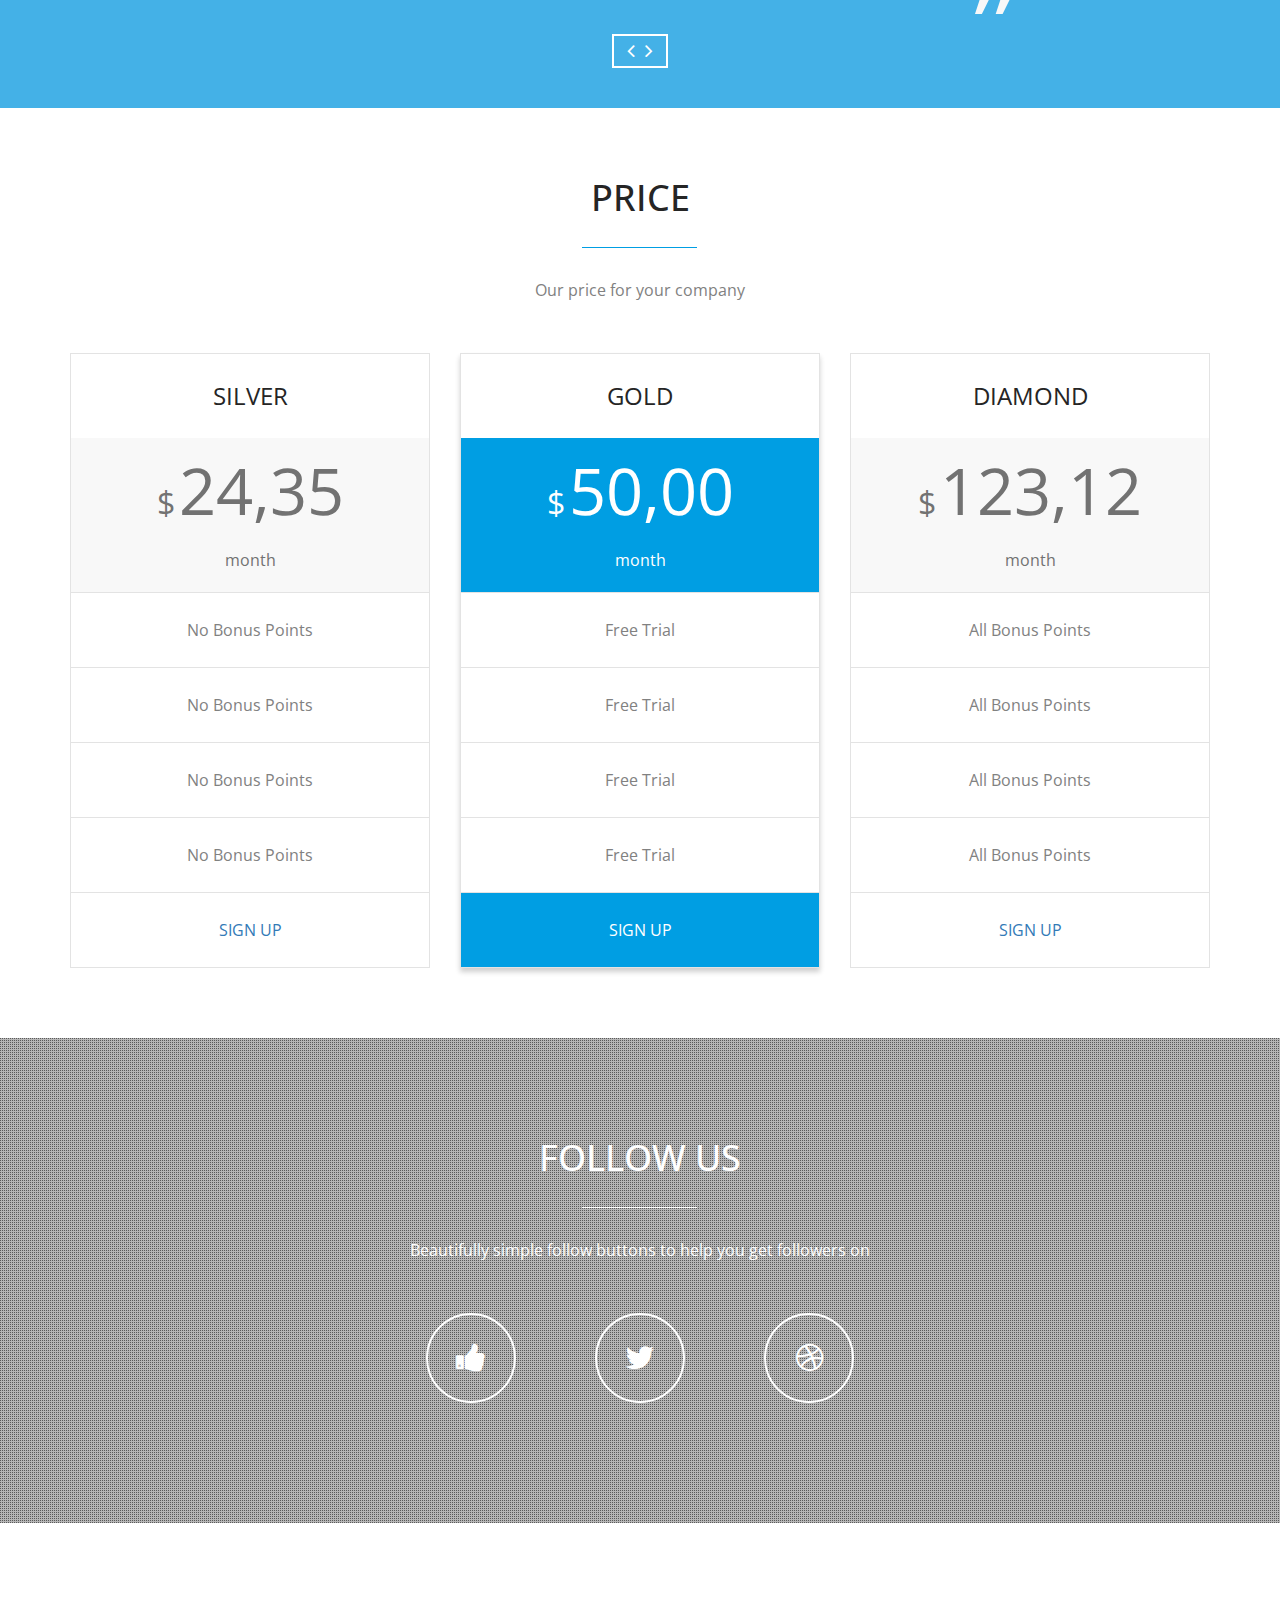
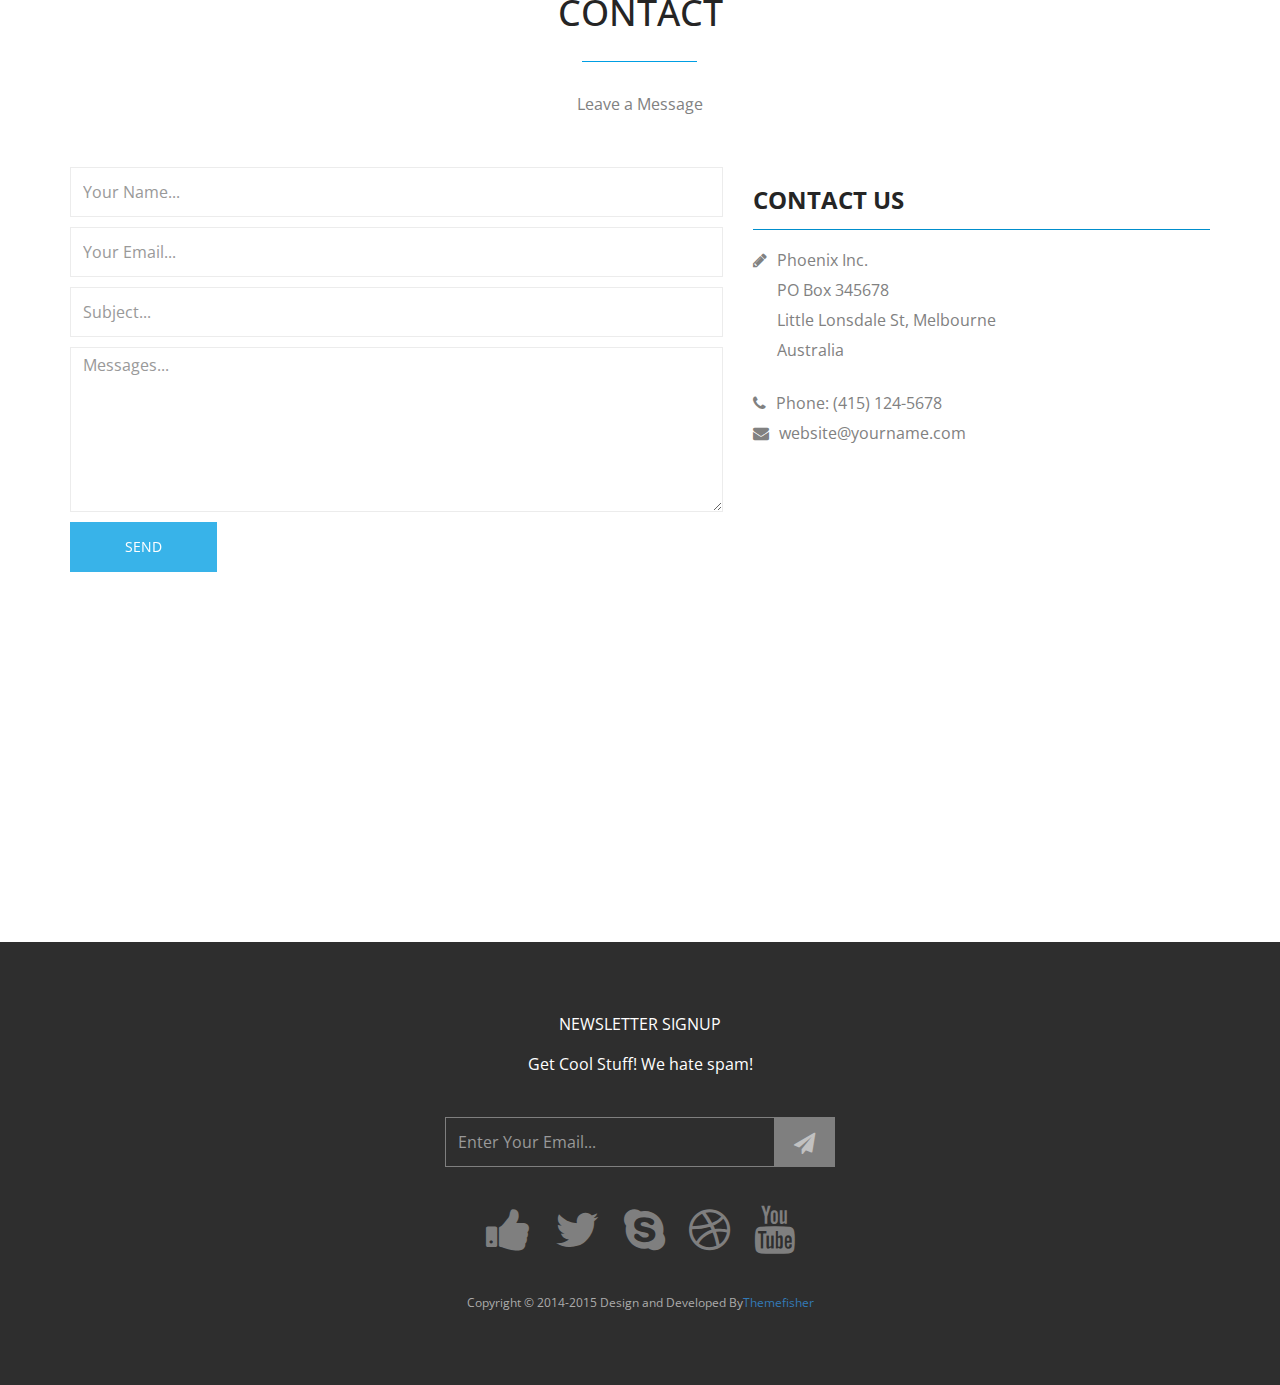
==== commit 8e4f6232: "add" ====
--- a/dl/index.html
+++ b/dl/index.html
@@ -9,11 +9,11 @@
         <meta charset="utf-8">
 		<!-- Always force latest IE rendering engine or request Chrome Frame -->
         <meta http-equiv="X-UA-Compatible" content="IE=edge,chrome=1">
-        <title>Blue One Page HTML Template</title>		
+        <title>Downloads</title>		
 		<!-- Meta Description -->
-        <meta name="description" content="Blue One Page Creative HTML5 Template">
-        <meta name="keywords" content="one page, single page, onepage, responsive, parallax, creative, business, html5, css3, css3 animation">
-        <meta name="author" content="Muhammad Morshed">
+        <meta name="description" content="You have reached the download page for teakai.xyz!">
+        <meta name="keywords" content="kai, acesardonyx, ace, teakuu, downloads, download, file">
+        <meta name="author" content="AceSardonyx">
 		
 		<!-- Mobile Specific Meta -->
         <meta name="viewport" content="width=device-width, initial-scale=1">
@@ -70,7 +70,7 @@
 					
 					<!-- logo -->
 					<h1 class="navbar-brand">
-						<a href="#body">Blue</a>
+						<a href="#body">Downloads</a>
 					</h1>
 					<!-- /logo -->
                 </div>
@@ -78,7 +78,7 @@
 				<!-- main nav -->
                 <nav class="collapse navbar-collapse navbar-right" role="navigation">
                     <ul id="nav" class="nav navbar-nav">
-                        <li><a href="#body">Home</a></li>
+                        <li><a href="#home">Welcome</a></li>
                         <li><a href="#service">Service</a></li>
                         <li><a href="#portfolio">portfolio</a></li>
                         <li><a href="#testimonials">Testimonial</a></li>
@@ -111,9 +111,9 @@
 
 						<div class="slide-caption">
                             <div class="caption-content">
-                                <h2 class="animated fadeInDown">BLUE Onepage HTML5 Template</h2>
-                                <span class="animated fadeInDown">Clean and Professional one page Template</span>
-                                <a href="#" class="btn btn-blue btn-effect">Join US</a>
+                                <h2 class="animated fadeInDown">Teakai.xyz Downloads</h2>
+                                <span class="animated fadeInDown">Find My Work Here!</span>
+                                <a href="#dl" class="btn btn-blue btn-effect">sdfsf</a>
                             </div>
                         </div>
 						
@@ -124,9 +124,9 @@
 						<div class="bg-img bg-img-2"></div>
 						<div class="slide-caption">
                             <div class="caption-content">
-                                <h2>BLUE Onepage HTML5 Template</h2>
-                                <span>Clean and Professional one page Template</span>
-                                <a href="#" class="btn btn-blue btn-effect">Join US</a>
+                                <h2>Looking For Something Else?</h2>
+                                <span>Here's My GitHub :)</span>
+                                <a href="https://github.com/AceSardonyx/" class="btn btn-blue btn-effect">Repositories</a>
                             </div>
                         </div>
 						
@@ -137,9 +137,9 @@
 						<div class="bg-img bg-img-3"></div>
 						<div class="slide-caption">
                             <div class="caption-content">
-                                <h2>BLUE Onepage HTML5 Template</h2>
-                                <span>Clean and Professional one page Template</span>
-                                <a href="#" class="btn btn-blue btn-effect">Join US</a>
+                                <h2>Need A Contact?</h2>
+                                <span>Click The Button Below!</span>
+                                <a href="https://linktr.ee/AceSardonyx/" class="btn btn-blue btn-effect">Socials</a>
                             </div>
                         </div>
 
@@ -183,28 +183,28 @@
 					<div class="row">
 						<div class="col-md-4 wow animated fadeInLeft">
 							<div class="recent-works">
-								<h3>Recent Works</h3>
+								<h3>Addotional Info</h3>
 								<div id="works">
 									<div class="work-item">
-										<p>Lorem ipsum dolor sit amet, consectetur adipiscing elit, sed do eiusmod tempor incididunt ut labore et dolore magna aliqua. <br> <br> There are many variations of passages of Lorem Ipsum available, but the majority have suffered alteration in some form, by injected humour, or randomised words which don't look even slightly believable.</p>
+										<p>1</p>
 									</div>
 									<div class="work-item">
-										<p>Lorem ipsum dolor sit amet, consectetur adipiscing elit, sed do eiusmod tempor incididunt ut labore et dolore magna aliqua. <br><br> There are many variations of passages of Lorem Ipsum available, but the majority have suffered alteration in some form, by injected humour, or randomised words which don't look even slightly believable.</p>
+										<p>2</p>
 									</div>
 									<div class="work-item">
-										<p>Lorem ipsum dolor sit amet, consectetur adipiscing elit, sed do eiusmod tempor incididunt ut labore et dolore magna aliqua. <br><br> There are many variations of passages of Lorem Ipsum available, but the majority have suffered alteration in some form, by injected humour, or randomised words which don't look even slightly believable.</p>
+										<p>3</p>
 									</div>
 								</div>
 							</div>
 						</div>
 						<div class="col-md-7 col-md-offset-1 wow animated fadeInRight">
 							<div class="welcome-block">
-								<h3>Welcome To Our Site</h3>								
+								<h3>About Me</h3>								
 						     	 <div class="message-body">
-									<img src="img/member-1.jpg" class="pull-left" alt="member">
-						       		<p>Lorem ipsum dolor sit amet, consectetur adipiscing elit, sed do eiusmod tempor incididunt ut labore et dolore magna aliqua. Ut enim ad minim veniam, quis nostrud exercitation ullamco laboris nisi ut aliquip ex ea commodo consequat. Duis aute irure dolor in reprehenderit in voluptate velit esse cillum dolore eu fugiat nulla pariatur. </p>
+									<img src="./img/kai.jpg" class="pull-left" alt="member">
+						       		<p>text (i dont feel like writing rn) </p>
 						     	 </div>
-						       	<a href="#" class="btn btn-border btn-effect pull-right">Read More</a>
+						       	<a href="https://linktr.ee/AceSardonyx" class="btn btn-border btn-effect pull-right">Socials & Links</a>
 						    </div>
 						</div>
 					</div>
